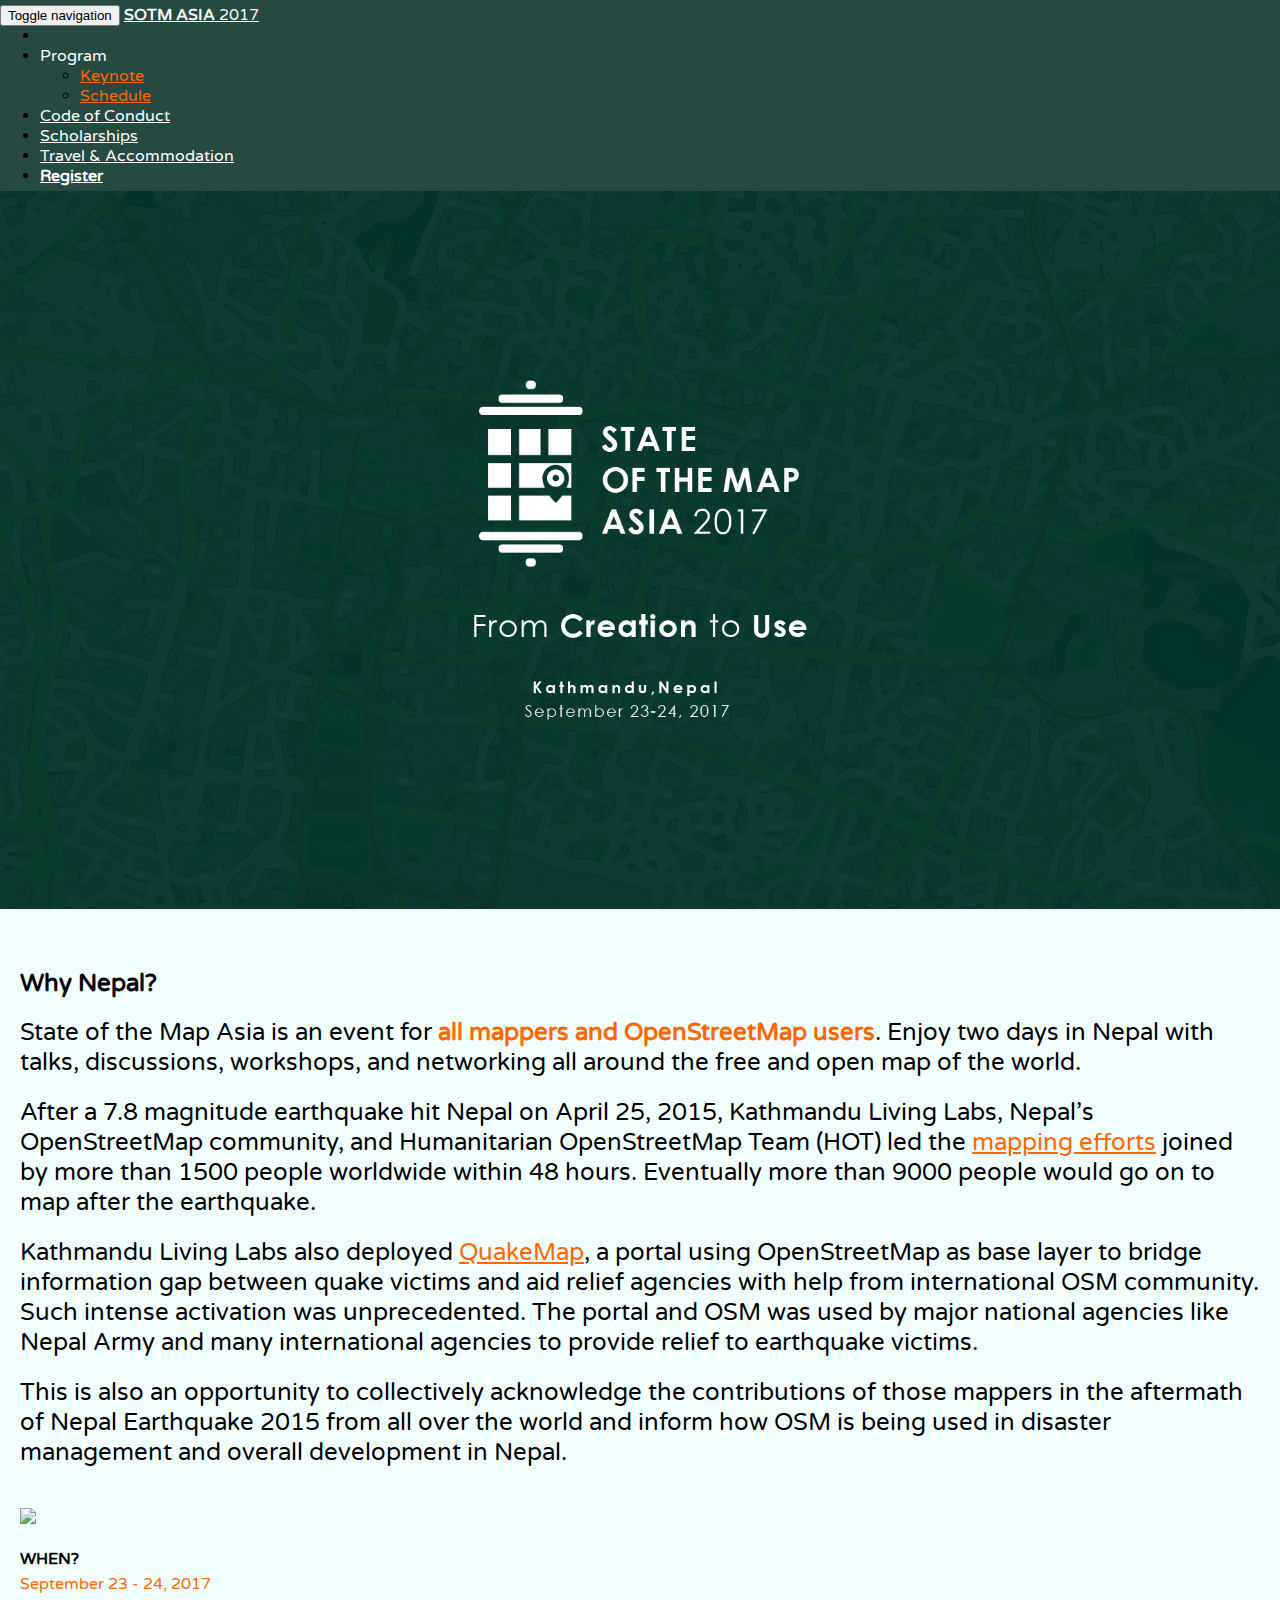
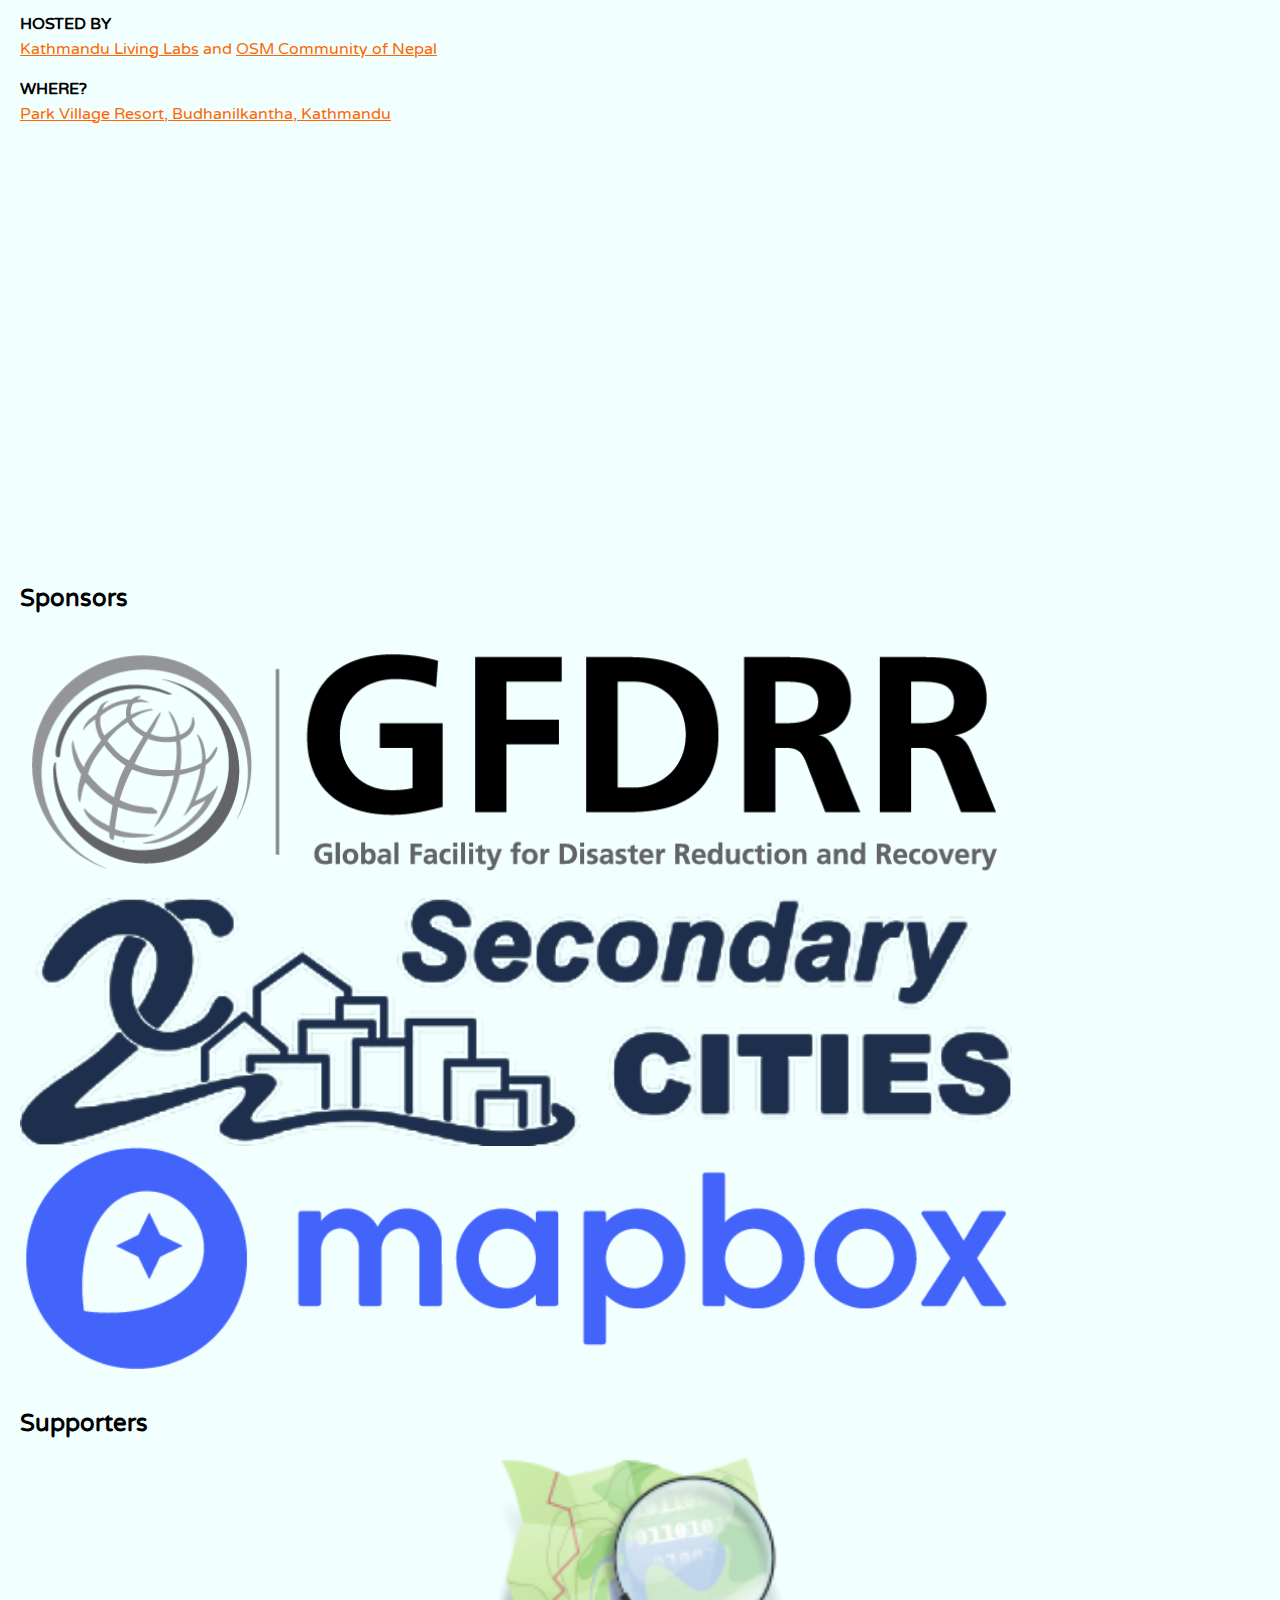
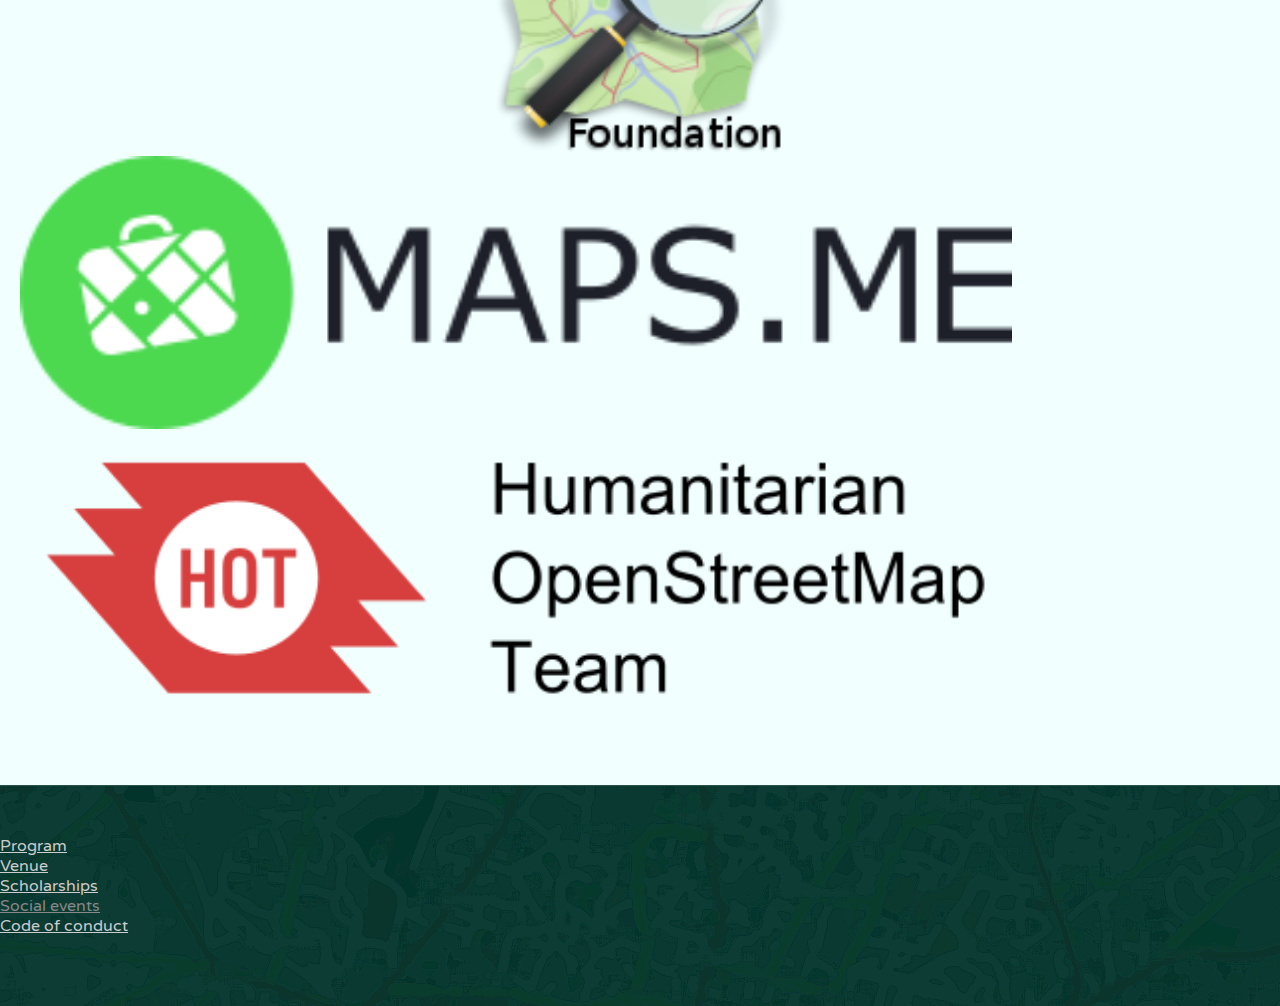
==== index.html @ 3e07cb4b "added logo of supporters" ====
<!DOCTYPE html>
<html lang="en">

<head>

    <meta charset="utf-8">
    <meta http-equiv="X-UA-Compatible" content="IE=edge">
    <meta name="viewport" content="width=device-width, initial-scale=1">
    <meta name="description" content="">
    <meta name="author" content="">

    <title>State of the Map 2017</title>

    <!-- Load google web fons -->
    <link href="https://fonts.googleapis.com/css?family=Roboto|Varela+Round" rel="stylesheet">

    <!-- Bootstrap Core CSS -->
    <link href="css/bootstrap.min.css" rel="stylesheet">
    <!-- Custom CSS -->
    <link href="css/styles.css" rel="stylesheet">
    <link rel="stylesheet" href="https://unpkg.com/leaflet@1.0.3/dist/leaflet.css" >

    <!-- HTML5 Shim and Respond.js IE8 support of HTML5 elements and media queries -->
    <!-- WARNING: Respond.js doesn't work if you view the page via file:// -->
    <!--[if lt IE 9]>
        <script src="https://oss.maxcdn.com/libs/html5shiv/3.7.0/html5shiv.js"></script>
        <script src="https://oss.maxcdn.com/libs/respond.js/1.4.2/respond.min.js"></script>
    <![endif]-->

</head>

<!-- The #page-top ID is part of the scrolling feature - the data-spy and data-target are part of the built-in Bootstrap scrollspy function -->

<body id="page-top" data-spy="scroll" data-target=".navbar-fixed-top">

    <!-- Navigation -->
    <nav class="navbar navbar-default navbar-fixed-top" role="navigation">
        <div class="container ">
            <div class="navbar-header page-scroll">
                <button type="button" class="navbar-toggle" data-toggle="collapse" data-target=".navbar-ex1-collapse">
                    <span class="sr-only">Toggle navigation</span>
                    <span class="icon-bar"></span>
                    <span class="icon-bar"></span>
                    <span class="icon-bar"></span>
                </button>
                <a class="navbar-brand page-scroll" href="#page-top"><b>SOTM ASIA</b> 2017</a>
            </div>

            <!-- Collect the nav links, forms, and other content for toggling -->
            <div class="collapse navbar-collapse navbar-ex1-collapse">
                <ul class="nav navbar-nav pull-right">
                    <!-- Hidden li included to remove active class from about link when scrolled up past about section -->
                    <li class="hidden">
                        <a class="page-scroll" href="index.html"></a>
                    </li>
                    <li>
                        <a class=" dropdown-toggle" data-toggle="dropdown" aria-expanded="true">Program
                            <span class="caret"></span></a>
                                <ul class="dropdown-menu">
                                <!-- Add header here -->
                                    <li><a href="keynote.html">Keynote</a></li>
                                    <li><a href="schedule.html">Schedule</a></li>
                                </ul>         
                    </li>
                    <li>
                        <a class="" href="code-of-conduct.html">Code of Conduct</a>
                    </li>
                    <li>
                        <a class="" href="scholarships.html">Scholarships</a>
                    </li>
					<li>
                        <a class="" href="trav.html">Travel & Accommodation</a>
                    </li>
                    <li>
                        <a class="" target="_blank" href="https://docs.google.com/forms/d/1roJ68lLXe9cMhIWoQ9PxKmyDRiJcTbOT08a8y0q3g6A/edit"><strong>Register</strong></a>
                    </li>
                </ul>
            </div>
            <!-- /.navbar-collapse -->
        </div>
        <!-- /.container -->
    </nav>

    <!-- A wrapper div is added to keep the footer fixed when the content is small, and send it to the bottom when the content > viewport height -->
    <div class="wrapper">
        <!-- Intro Section -->
        <section id="logo" class="logo-section">
            <div class="logo">
                <img class="img-responsive" src ="img/logo_slogan.png" ></img>
                <!-- <h1 class="logo">SOTM <br>ASIA <br>LOGO <br> HERE</h1> -->
            </div>
        </section>

        <!-- Intro Section -->
        <section id="accent-intro" class="accent-intro">
            <div class="container">
                <h2>Why Nepal?</h2>
                <br>
                <p id="accent-intro-blurb">State of the Map Asia is an event for
                    <span class = "accent-highlight">all mappers and OpenStreetMap users</span >. Enjoy two days in Nepal with talks, discussions, workshops, and networking all around the free and open map of the world.</p>
					<br>
				<p id = "accent-intro-blurb">After a 7.8 magnitude earthquake hit Nepal on April 25, 2015, Kathmandu Living Labs, Nepal’s OpenStreetMap community, and Humanitarian OpenStreetMap Team (HOT) led the <a href = "https://www.theguardian.com/global-development-professionals-network/2016/apr/25/could-mapping-tech-revolutionise-disaster-response?CMP=share_btn_tw">mapping efforts</a> joined by more than 1500 people worldwide within 48 hours. Eventually more than 9000 people would go on to map after the earthquake.</p> 
				<br>
				<p id = "accent-intro-blurb">Kathmandu Living Labs also deployed <a href = "http://www.bbc.com/news/world-asia-32603870">QuakeMap</a>, a portal using OpenStreetMap as base layer to bridge information gap between quake victims and aid relief agencies with help from international OSM community. Such intense activation was unprecedented. The portal and OSM was used by major national agencies like Nepal Army and many international agencies to provide relief to earthquake victims.</p> 
				<br>
				<p id = "accent-intro-blurb">This is also an opportunity to collectively acknowledge the contributions of those mappers in the aftermath of Nepal Earthquake 2015 from all over the world and inform how OSM is being used in disaster management and overall development in Nepal.</p>
                <br>
                <br>
                
                <img class = "img-responsive" src = "img/12.jpg" ></img>
                <br>
                <br>
                
                <div class="row">
                    <div class="col-lg-6">
                        <p class="when-where"><strong>When?</strong> September 23 - 24, 2017</p>
                    </div>
                    <div class="col-lg-6">
                        <p class="when-where"><strong>Hosted By</strong><a href="http://www.kathmandulivinglabs.org" target="_blank">Kathmandu Living Labs</a> and <a href = "https://www.facebook.com/groups/mapkathmandu/"> OSM Community of Nepal</a></p>
                    </div>
                    <div class="col-lg-6">
                        <p class="when-where"><strong>Where?</strong><a href="https://ktmgh.com/park-village-resort/" target="_blank">Park Village Resort, Budhanilkantha, Kathmandu</a></p>
                        
                    </div>
                </div>
                <div class="row col-md-12">
                    
                        <div id = "mapid"></div>
                        <br>
                        <br>
                </div>
				<div>
                     <!--This section is for logo of sponsors.-->
                     <p><h2>Sponsors</h2></p>
                     <br />
                     <div class="row">
                        <div class=col-lg-4>
                             <img src="img/GFDRR_logo.png" img-align="center" width="80%" height="auto">
                        </div>
                        <div class=col-lg-4>
                             <img src="img/sec_cit_logo.png" height="auto" width="80%" align="center">
                        </div>   
                        <div class=col-lg-4>
                             <img src="img/mapbox_logo.png" height="auto" width="80%" align="center">
                        </div>   
                    </div>
                </div>                         
            <br />
            <br />
            <div>
                     <!--This section is for logo of supporters.-->
                     <p><h2>Supporters</h2></p>
                     <br />
                     <div class="row">
                        <div class=col-lg-4>
                             <img src="img/osmf_logo.png" class="img-sponsor">
                        </div>
                        <div class=col-lg-4>
                             <img src="img/MAPS.ME.png" height="auto" width="80%" align="center">
                        </div>   
                        <div class=col-lg-4>
                             <img src="img/hot_logo.png" height="auto" width="80%" align="center">
                        </div>   
                    </div>
                </div>
                <br />
                <br />
            </div>
        </section>

		
        <!-- Intro Section -->
<!--         <section id="sponsors" class="sponsors">
            <div class="container">
                <h2>Sponsors</h2>
                <div class="row sponsor-image-row">
                    <br>
                    <div class="col-lg-2  sponsor-image-col">
                        <p><a href="mailto:sotmasia2017@gmail.com">Your logo here</a>
                        </p>
                    </div>
                    <div class="col-lg-2 col-lg-offset-1 sponsor-image-col">
                        <p><a href="mailto:sotmasia2017@gmail.com">Your logo here</a>
                        </p>
                    </div>
                    <div class="col-lg-2 col-lg-offset-1 sponsor-image-col">
                        <p><a href="mailto:sotmasia2017@gmail.com">Your logo here</a>
                        </p>
                    </div>
                    <div class="col-lg-2 col-lg-offset-1 sponsor-image-col">
                        <p><a href="mailto:sotmasia2017@gmail.com">Your logo here</a>
                        </p>
                    </div>
                </div>
            </div>

        </section> -->
        <div class="push"></div>
    </div>

    <footer class="footer navbar-static-bottom">
        <div class="container">
            <div class="row">
                <div class="col-md-3">
                </div>
                <div class="col-md-3">
                    <ul>
                        <li><a href="program.html">Program</a>
                        </li>
                    </ul>
                    <ul>
                        <li><a href="index.html#mapid">Venue</a>
                        </li>
                    </ul>

                </div>
                <div class="col-md-3">
                    <ul>
                        <li><a href="scholarships.html">Scholarships</a>
                        </li>
                    </ul>
                    <ul>
                        <li><a disabled="disabled" href="">Social events</a>
                        </li>
                    </ul>


                </div>
                <div class="col-md-3">
                    <ul>
                        <li><a href="code-of-conduct.html">Code of conduct</a>
                        </li>
                    </ul>

                </div>
            </div>

        </div>
    </footer>

    <!-- jQuery -->
    <script src="js/jquery.js"></script>

    <!-- Bootstrap Core JavaScript -->
    <script src="js/bootstrap.min.js"></script>

    <!-- Scrolling Nav JavaScript -->
    <script src="js/jquery.easing.min.js"></script>
    <script src="js/scrolling-nav.js"></script>
    <script src="https://unpkg.com/leaflet@1.0.3/dist/leaflet.js"></script>
    <script type="text/javascript" src = "js/map.js"></script>
</body>

</html>
---- css/styles.css ----
/*!
 * Start Bootstrap - Scrolling Nav (http://startbootstrap.com/)
 * Copyright 2013-2016 Start Bootstrap
 * Licensed under MIT (https://github.com/BlackrockDigital/startbootstrap/blob/gh-pages/LICENSE)
 */

* {
    margin: 0;
}

body {
    width: 100%;
    height: 100%;
    font-size: 16px;
    font-family: 'Roboto', sans-serif;
    background-color: #f1ffff;
}

html {
    width: 100%;
    height: 100%;
}

/*Wrapper styling*/
.wrapper {
    min-height: 100%;
    height: auto !important;
    height: 100%;
    margin: 0 auto -155px; /* the bottom margin is the negative value of the footer's height */
}


/*Responsiveness handlers*/
@media(min-width:767px) {
    .navbar {
        padding: 5px 0;
        -webkit-transition: background .5s ease-in-out,padding .5s ease-in-out;
        -moz-transition: background .5s ease-in-out,padding .5s ease-in-out;
        transition: background .5s ease-in-out,padding .5s ease-in-out;
    }

    .top-nav-collapse {
        padding: 0;
    }
}

/*Navbar Styling*/
.navbar-default {
    background-color: rgba(15, 53, 44,0.9);
    border-color: rgba(15, 53, 44,0.9);
    font-family: 'Varela Round', sans-serif;

}

.navbar-default .navbar-brand {
    color:#f8f8f8 ;
}
.navbar-default .navbar-brand:hover {
    color:#ff6700 ;
}

.navbar-default .navbar-brand:focus {
    color:#f8f8f8 ;
}

.navbar-default .navbar-brand:active {
    color:#f8f8f8 ;
}


.navbar-default .navbar-nav > li > a {
    color: #fff;
}
.navbar-default .navbar-nav > li > a:hover,
.navbar-default .navbar-nav > li > a:focus {
    cursor: pointer;
    color: #ff6700;
}
.navbar-default .navbar-nav > .active > a,
.navbar-default .navbar-nav > .active > a:hover,
.navbar-default .navbar-nav > .active > a:focus {
    color: #ff6700;
    background-color: #ff6700;
}
.navbar-default .navbar-nav > .open > a,
.navbar-default .navbar-nav > .open > a:hover,
.navbar-default .navbar-nav > .open > a:focus {

    /*color: #ff6700;*/
    /*background-color: #ff6700;*/
}

/*Logo Section*/
.logo-section {
    /*padding-top: 110px;*/
    /*padding-bottom: 60px;*/
    text-align: center;
    background: #0f352c;
}

.logo-section img {
    padding: 5vh 0 5vh;
    max-width:95vw;
    /*max-height:70vh;*/
}

.logo {
    font-size:5em;
    font-family: 'Varela Round', sans-serif;
    vertical-align: middle;
    color:#ccc;
    background-image: url('../img/background_white.png');
}

/*Accent Intro section*/
.accent-intro {
    padding:  60px 20px;
    background: #f1ffff;
    font-family: 'Varela Round', sans-serif;
    border-bottom: 1px solid #a7eadf;
}


#accent-intro .heart {
    color:  #ff6700
}

#accent-intro .accent-highlight {
    color:  #ff6700;
    font-weight: bold;    
}
#accent-intro .when-where {
  font-size: 16px;
  margin-bottom: 20px;
  font-family: 'Varela Round', sans-serif;
  color:#ff6700;

}

#accent-intro .when-where strong {
  display: block;
  padding-bottom: 5px;
  font-size: 16px;
  color: #000;
  text-transform: uppercase;
}

#accent-intro-blurb {
  font-size: 24px;
  line-height: 30px;
  font-family: 'Varela Round', sans-serif;
}

#why-kathmandu {
    font-family: 'Varela Round', sans-serif;
}

/*Sponsors section*/
.sponsors {
    padding:  20px 20px 100px;
    /*background-image: url('../img/background_white.png');*/
    background-color: #0f352c;

}



.sponsors h2 {
    font-family: 'Varela Round', sans-serif;
    color:#fff;
}

.sponsor-image-col {
    padding:15px 0 10px 0 ;
    border: 3px dashed #ccc;
    border-radius: 10px;
    text-align: center;
    margin-top:15px;
}

a {
    color:#ff6700;
}

a:hover {
    color:#ec3808;
    text-decoration:  underline;  
}



.sponsor-image-row {
    padding-left:10px;
}



/*Programs and Code of Conduct Section*/
.single-section-content {
    padding-top: 70px;
    padding-bottom: 100px;
    background: #f1ffff;
}

.single-section-content h3 {
    font-family: 'Varela Round', sans-serif;
}


.description {
    margin-top: 20px;
}

.description h4 {
    font-family: 'Varela Round', sans-serif;
}



/*Footer Section*/
.footer {
    background-image: url('../img/background_white.png');
    background-color: #0f352c;
    border-top: 1px solid #29564c;
    padding-top:50px;
    padding-bottom:50px;
}

.footer ul  {
    list-style: none;
    margin-left: -40px;
}

.footer li {
    font-family: 'Varela Round', sans-serif;
}

.footer a {
    color:#ccc;
    font-weight: 500;
}

.footer a:hover {
    color:#ec3808;
}

.footer, .push {
    min-height: 120px; /* .push must be the same height as .footer */
}


a[disabled=disabled] {
    pointer-events: none;
    color:#888;
}


.test {
     border: 2px solid red;
}

.img-responsive{
    width: 100%;
    height: auto;
}

#mapid { height: 400px; }


.bio-image{
	width: 150px;
	height: 200px;
}

.img-sponsor{
	display: block;
	margin: auto;
    	width: 24%;
	height: auto;
}
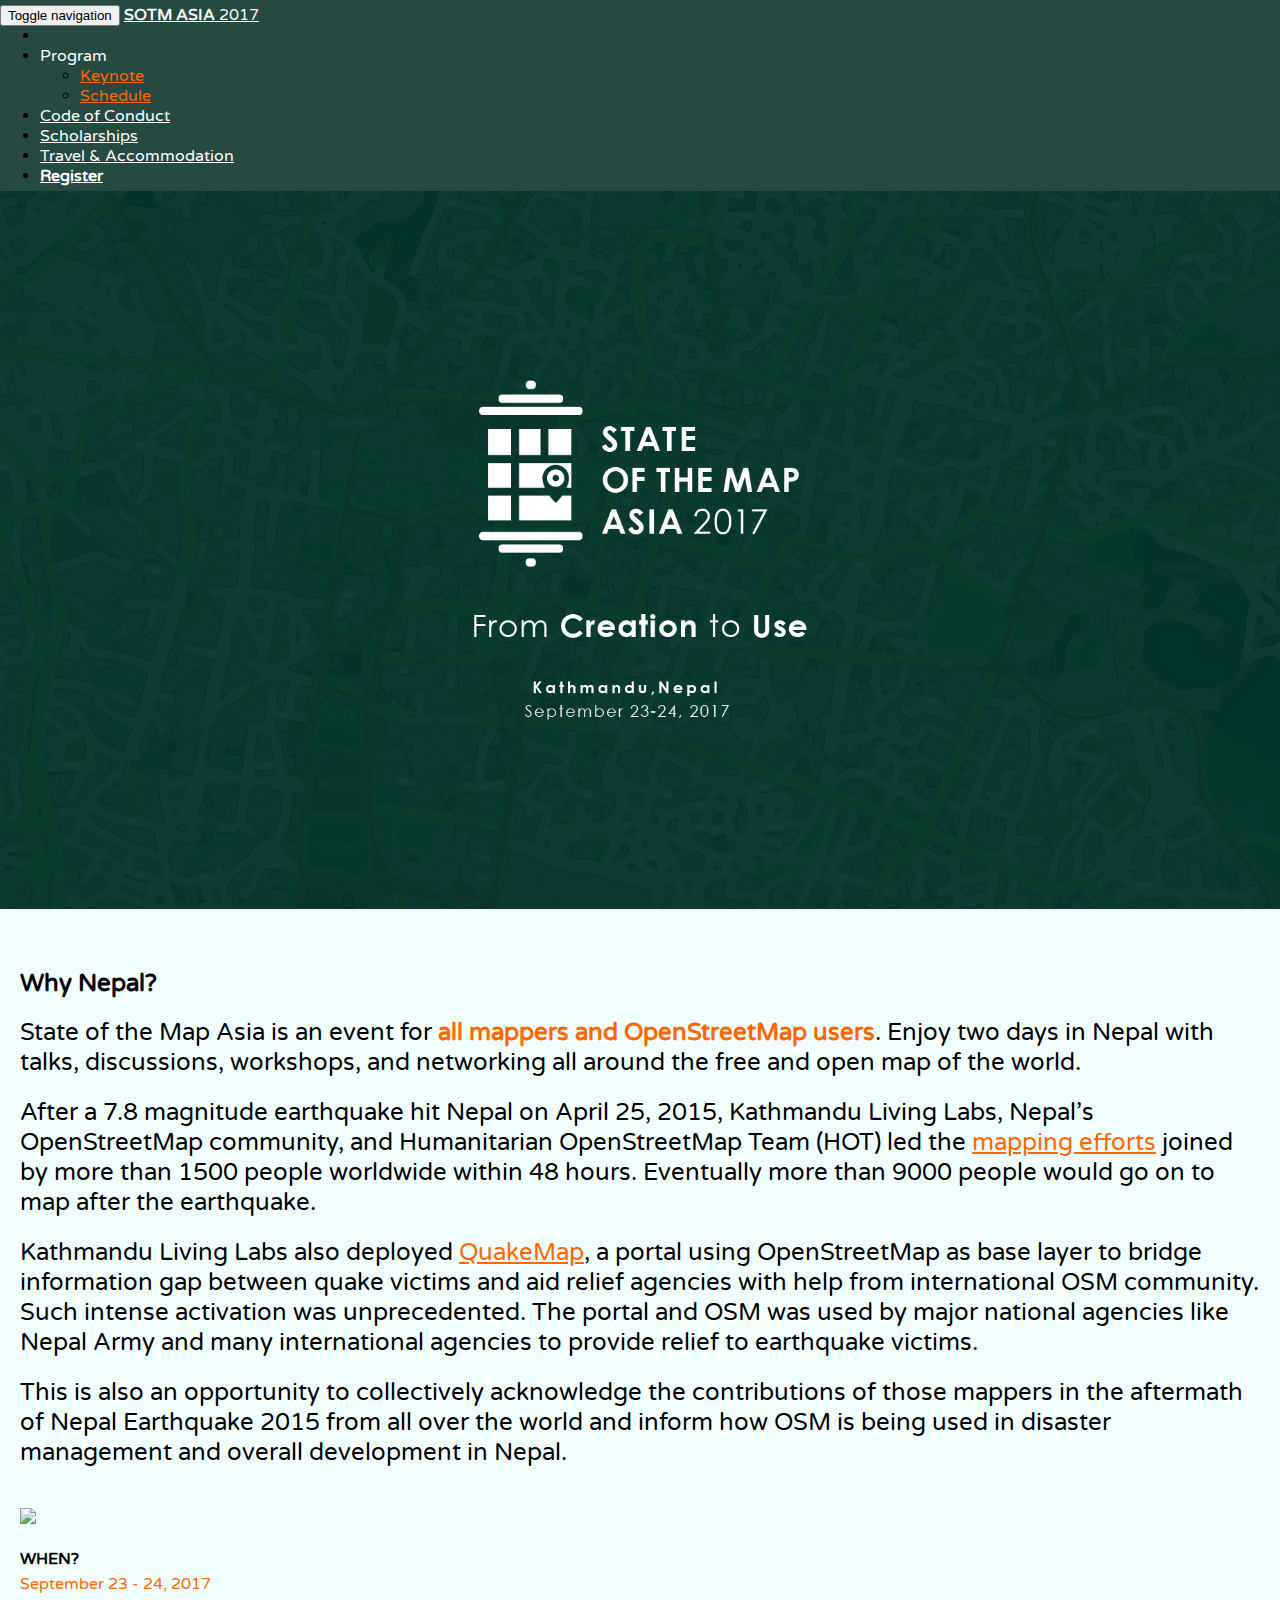
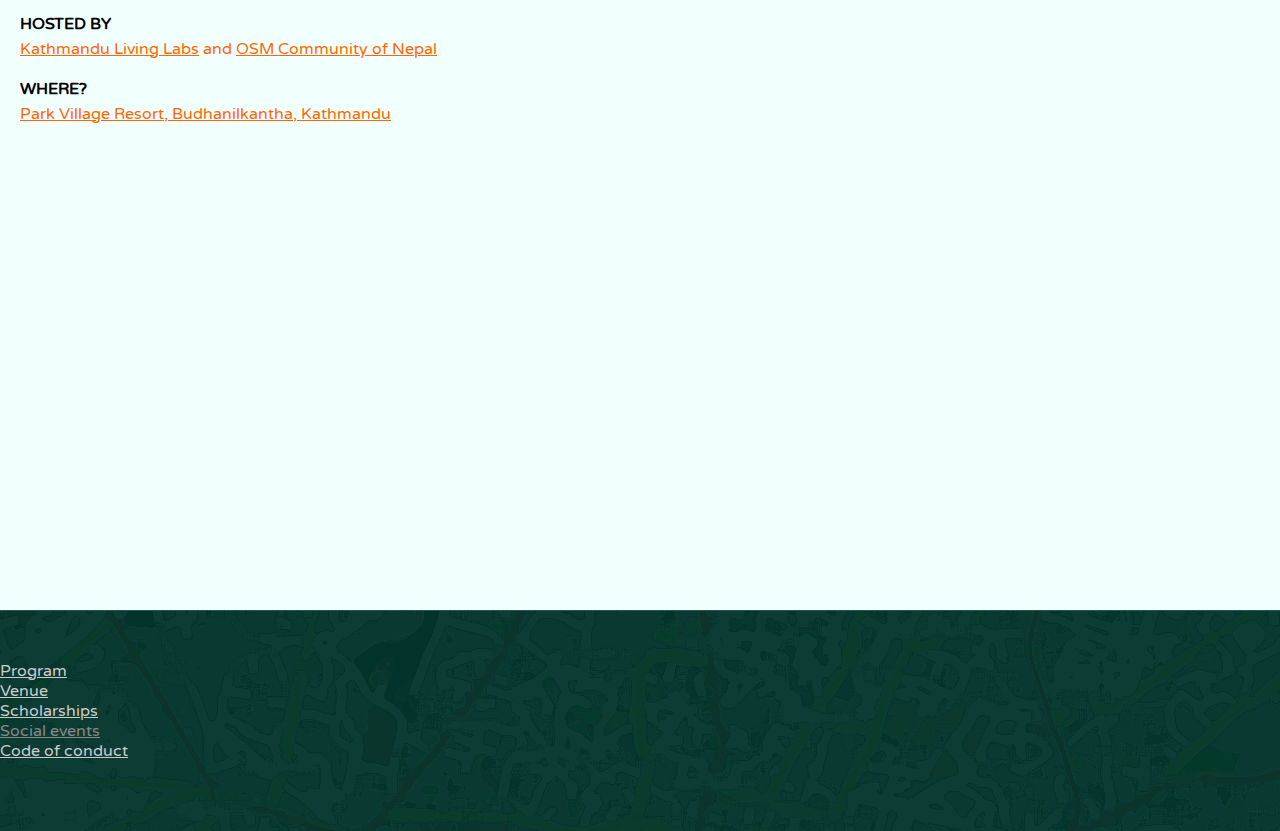
==== commit e3e0ca56: "Revert "logos of sponsors"" ====
--- a/index.html
+++ b/index.html
@@ -2,37 +2,29 @@
 <html lang="en">
 
 <head>
-
     <meta charset="utf-8">
     <meta http-equiv="X-UA-Compatible" content="IE=edge">
     <meta name="viewport" content="width=device-width, initial-scale=1">
     <meta name="description" content="">
     <meta name="author" content="">
-
     <title>State of the Map 2017</title>
-
     <!-- Load google web fons -->
     <link href="https://fonts.googleapis.com/css?family=Roboto|Varela+Round" rel="stylesheet">
-
     <!-- Bootstrap Core CSS -->
     <link href="css/bootstrap.min.css" rel="stylesheet">
     <!-- Custom CSS -->
     <link href="css/styles.css" rel="stylesheet">
-    <link rel="stylesheet" href="https://unpkg.com/leaflet@1.0.3/dist/leaflet.css" >
-
+    <link rel="stylesheet" href="https://unpkg.com/leaflet@1.0.3/dist/leaflet.css">
     <!-- HTML5 Shim and Respond.js IE8 support of HTML5 elements and media queries -->
     <!-- WARNING: Respond.js doesn't work if you view the page via file:// -->
     <!--[if lt IE 9]>
         <script src="https://oss.maxcdn.com/libs/html5shiv/3.7.0/html5shiv.js"></script>
         <script src="https://oss.maxcdn.com/libs/respond.js/1.4.2/respond.min.js"></script>
     <![endif]-->
-
 </head>
-
 <!-- The #page-top ID is part of the scrolling feature - the data-spy and data-target are part of the built-in Bootstrap scrollspy function -->
 
 <body id="page-top" data-spy="scroll" data-target=".navbar-fixed-top">
-
     <!-- Navigation -->
     <nav class="navbar navbar-default navbar-fixed-top" role="navigation">
         <div class="container ">
@@ -45,7 +37,6 @@
                 </button>
                 <a class="navbar-brand page-scroll" href="#page-top"><b>SOTM ASIA</b> 2017</a>
             </div>
-
             <!-- Collect the nav links, forms, and other content for toggling -->
             <div class="collapse navbar-collapse navbar-ex1-collapse">
                 <ul class="nav navbar-nav pull-right">
@@ -56,11 +47,11 @@
                     <li>
                         <a class=" dropdown-toggle" data-toggle="dropdown" aria-expanded="true">Program
                             <span class="caret"></span></a>
-                                <ul class="dropdown-menu">
-                                <!-- Add header here -->
-                                    <li><a href="keynote.html">Keynote</a></li>
-                                    <li><a href="schedule.html">Schedule</a></li>
-                                </ul>         
+                        <ul class="dropdown-menu">
+                            <!-- Add header here -->
+                            <li><a href="keynote.html">Keynote</a></li>
+                            <li><a href="schedule.html">Schedule</a></li>
+                        </ul>
                     </li>
                     <li>
                         <a class="" href="code-of-conduct.html">Code of Conduct</a>
@@ -68,7 +59,7 @@
                     <li>
                         <a class="" href="scholarships.html">Scholarships</a>
                     </li>
-					<li>
+                    <li>
                         <a class="" href="trav.html">Travel & Accommodation</a>
                     </li>
                     <li>
@@ -80,30 +71,28 @@
         </div>
         <!-- /.container -->
     </nav>
-
     <!-- A wrapper div is added to keep the footer fixed when the content is small, and send it to the bottom when the content > viewport height -->
     <div class="wrapper">
         <!-- Intro Section -->
         <section id="logo" class="logo-section">
             <div class="logo">
-                <img class="img-responsive" src ="img/logo_slogan.png" ></img>
+                <img class="img-responsive" src="img/logo_slogan.png"></img>
                 <!-- <h1 class="logo">SOTM <br>ASIA <br>LOGO <br> HERE</h1> -->
             </div>
         </section>
-
         <!-- Intro Section -->
         <section id="accent-intro" class="accent-intro">
             <div class="container">
                 <h2>Why Nepal?</h2>
                 <br>
                 <p id="accent-intro-blurb">State of the Map Asia is an event for
-                    <span class = "accent-highlight">all mappers and OpenStreetMap users</span >. Enjoy two days in Nepal with talks, discussions, workshops, and networking all around the free and open map of the world.</p>
-					<br>
-				<p id = "accent-intro-blurb">After a 7.8 magnitude earthquake hit Nepal on April 25, 2015, Kathmandu Living Labs, Nepal’s OpenStreetMap community, and Humanitarian OpenStreetMap Team (HOT) led the <a href = "https://www.theguardian.com/global-development-professionals-network/2016/apr/25/could-mapping-tech-revolutionise-disaster-response?CMP=share_btn_tw">mapping efforts</a> joined by more than 1500 people worldwide within 48 hours. Eventually more than 9000 people would go on to map after the earthquake.</p> 
-				<br>
-				<p id = "accent-intro-blurb">Kathmandu Living Labs also deployed <a href = "http://www.bbc.com/news/world-asia-32603870">QuakeMap</a>, a portal using OpenStreetMap as base layer to bridge information gap between quake victims and aid relief agencies with help from international OSM community. Such intense activation was unprecedented. The portal and OSM was used by major national agencies like Nepal Army and many international agencies to provide relief to earthquake victims.</p> 
-				<br>
-				<p id = "accent-intro-blurb">This is also an opportunity to collectively acknowledge the contributions of those mappers in the aftermath of Nepal Earthquake 2015 from all over the world and inform how OSM is being used in disaster management and overall development in Nepal.</p>
+                    <span class="accent-highlight">all mappers and OpenStreetMap users</span >. Enjoy two days in Nepal with talks, discussions, workshops, and networking all around the free and open map of the world.</p>
+                    <br>
+                <p id = "accent-intro-blurb">After a 7.8 magnitude earthquake hit Nepal on April 25, 2015, Kathmandu Living Labs, Nepal’s OpenStreetMap community, and Humanitarian OpenStreetMap Team (HOT) led the <a href = "https://www.theguardian.com/global-development-professionals-network/2016/apr/25/could-mapping-tech-revolutionise-disaster-response?CMP=share_btn_tw">mapping efforts</a> joined by more than 1500 people worldwide within 48 hours. Eventually more than 9000 people would go on to map after the earthquake.</p> 
+                <br>
+                <p id = "accent-intro-blurb">Kathmandu Living Labs also deployed <a href = "http://www.bbc.com/news/world-asia-32603870">QuakeMap</a>, a portal using OpenStreetMap as base layer to bridge information gap between quake victims and aid relief agencies with help from international OSM community. Such intense activation was unprecedented. The portal and OSM was used by major national agencies like Nepal Army and many international agencies to provide relief to earthquake victims.</p> 
+                <br>
+                <p id = "accent-intro-blurb">This is also an opportunity to collectively acknowledge the contributions of those mappers in the aftermath of Nepal Earthquake 2015 from all over the world and inform how OSM is being used in disaster management and overall development in Nepal.</p>
                 <br>
                 <br>
                 
@@ -129,46 +118,13 @@
                         <br>
                         <br>
                 </div>
-				<div>
-                     <!--This section is for logo of sponsors.-->
-                     <p><h2>Sponsors</h2></p>
-                     <br />
-                     <div class="row">
-                        <div class=col-lg-4>
-                             <img src="img/GFDRR_logo.png" img-align="center" width="80%" height="auto">
-                        </div>
-                        <div class=col-lg-4>
-                             <img src="img/sec_cit_logo.png" height="auto" width="80%" align="center">
-                        </div>   
-                        <div class=col-lg-4>
-                             <img src="img/mapbox_logo.png" height="auto" width="80%" align="center">
-                        </div>   
-                    </div>
-                </div>                         
-            <br />
-            <br />
-            <div>
-                     <!--This section is for logo of supporters.-->
-                     <p><h2>Supporters</h2></p>
-                     <br />
-                     <div class="row">
-                        <div class=col-lg-4>
-                             <img src="img/osmf_logo.png" class="img-sponsor">
-                        </div>
-                        <div class=col-lg-4>
-                             <img src="img/MAPS.ME.png" height="auto" width="80%" align="center">
-                        </div>   
-                        <div class=col-lg-4>
-                             <img src="img/hot_logo.png" height="auto" width="80%" align="center">
-                        </div>   
-                    </div>
-                </div>
-                <br />
-                <br />
+                
+                
+                            
             </div>
         </section>
 
-		
+        
         <!-- Intro Section -->
 <!--         <section id="sponsors" class="sponsors">
             <div class="container">
--- a/css/styles.css
+++ b/css/styles.css
@@ -6,6 +6,18 @@
 
 * {
     margin: 0;
+}
+
+.less-margin-top {
+    margin-top: -20px;
+}
+
+.less-margin-left{
+    margin-left: -15px;
+}
+
+.margin-left{
+    margin-left: 15px;
 }
 
 body {
@@ -268,13 +280,7 @@
 
 
 .bio-image{
+    margin-left:-15px;
 	width: 150px;
 	height: 200px;
-}
-
-.img-sponsor{
-	display: block;
-	margin: auto;
-    	width: 24%;
-	height: auto;
 }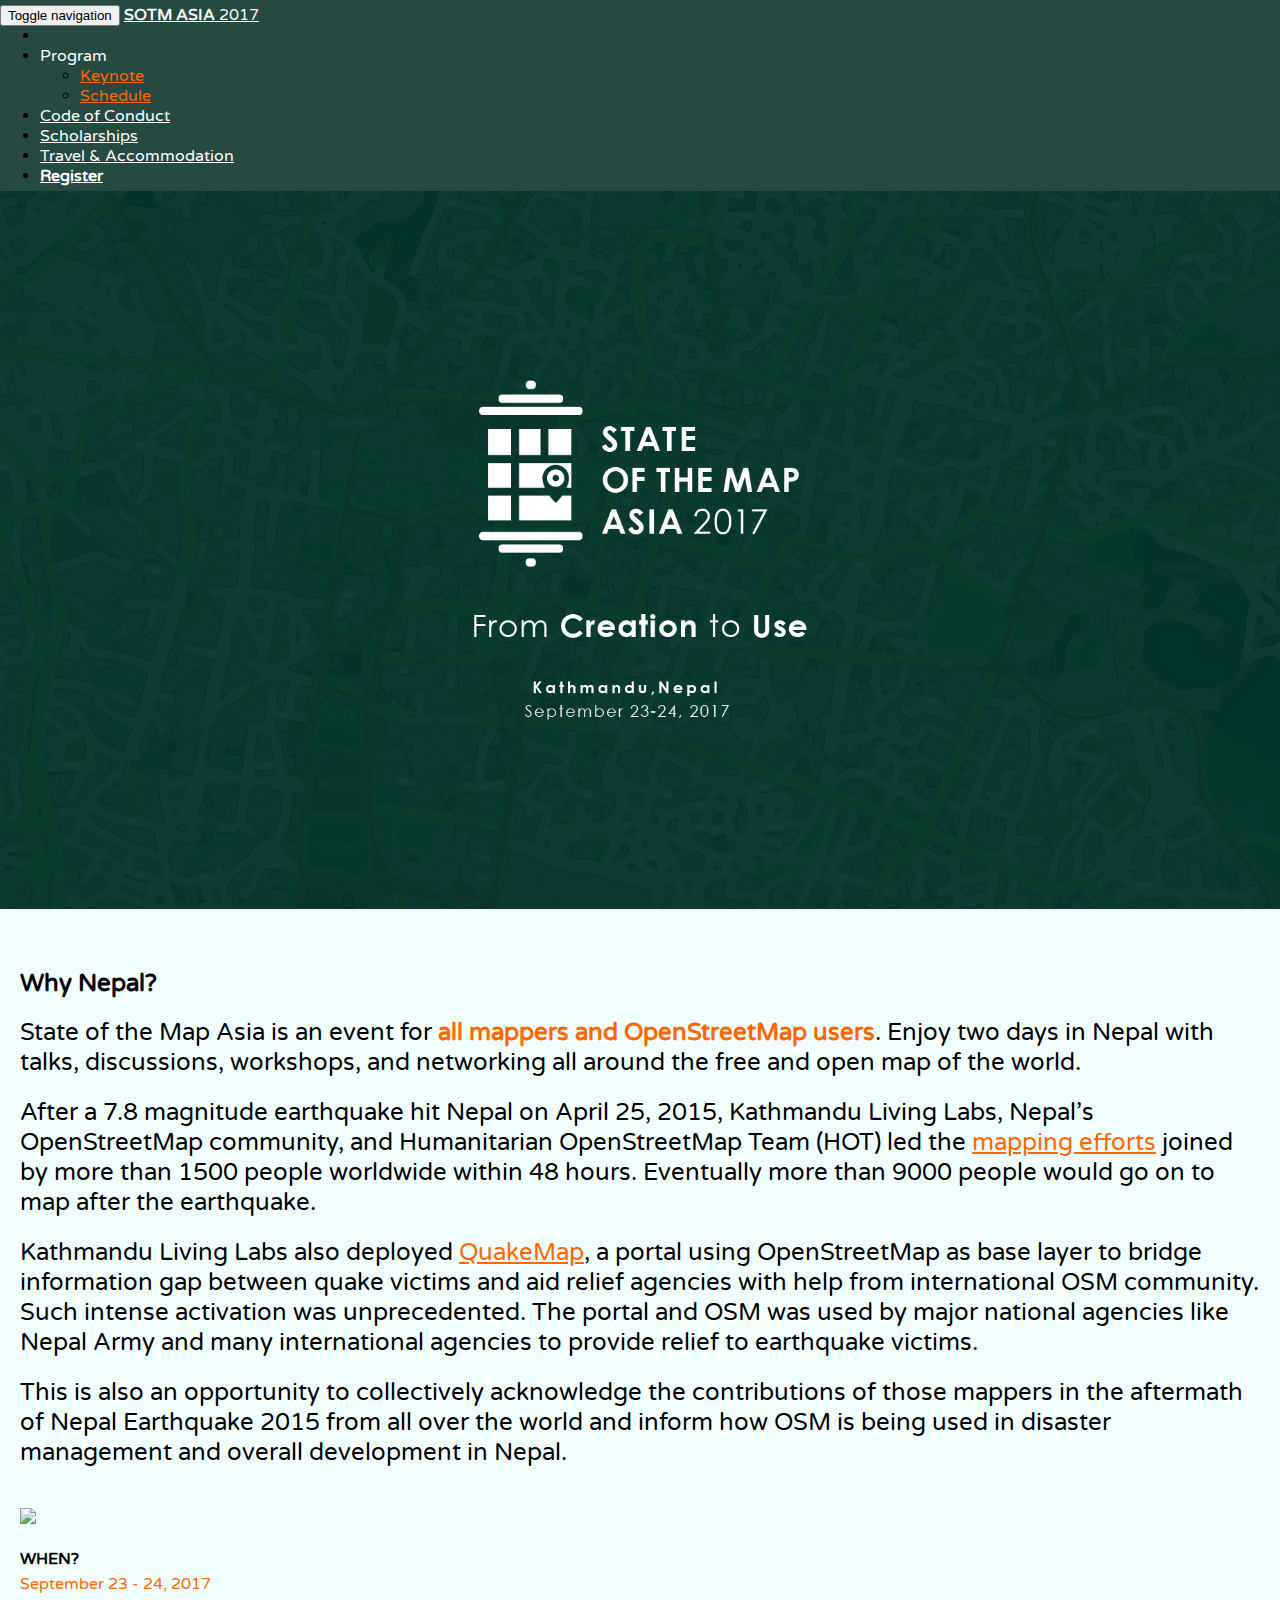
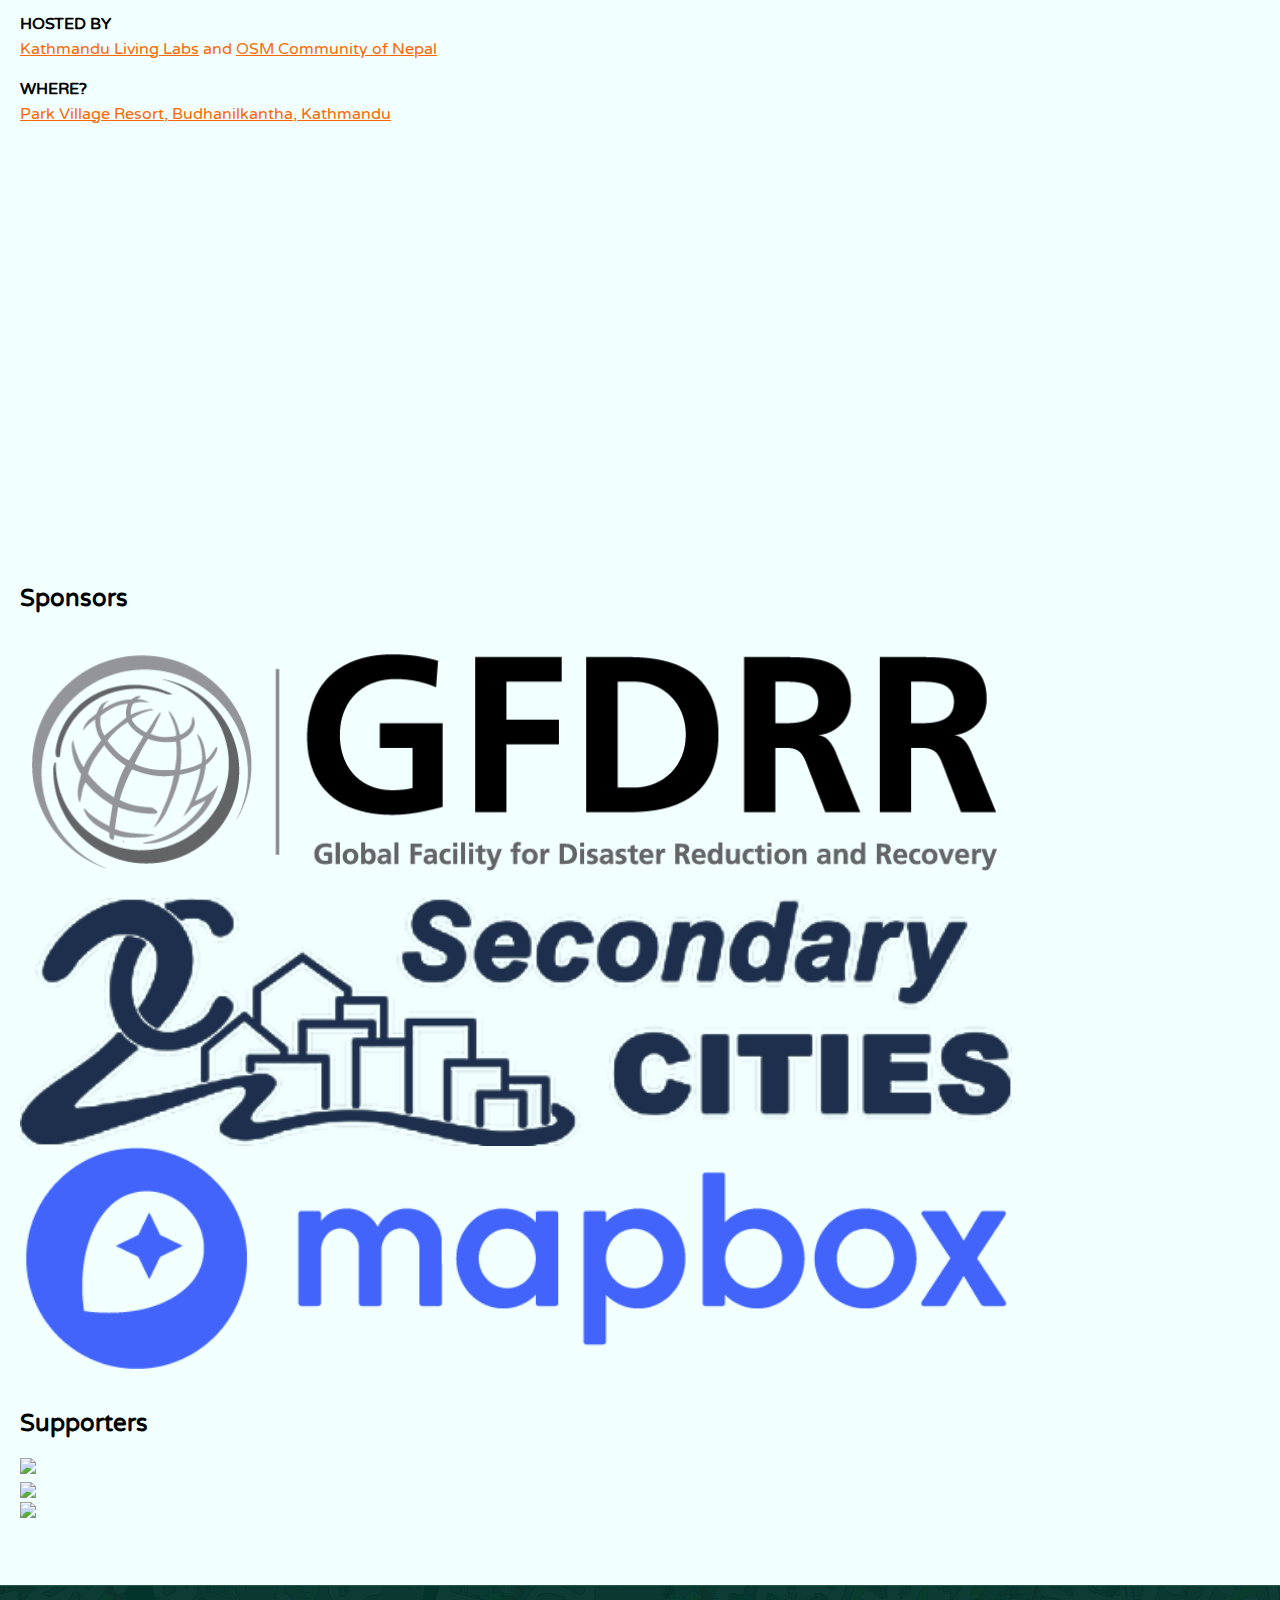
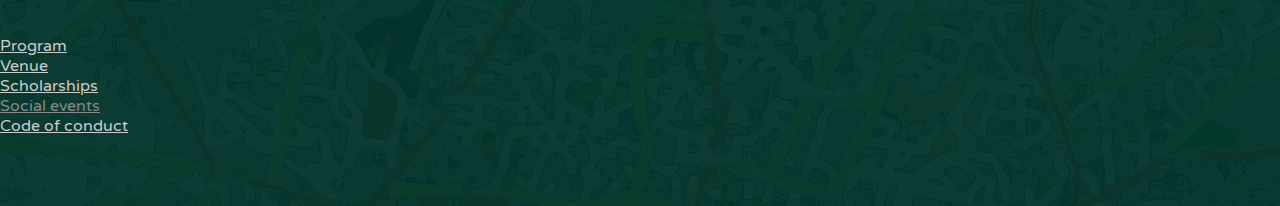
==== commit e959462d: "fixed merge issue" ====
--- a/index.html
+++ b/index.html
@@ -88,18 +88,18 @@
                 <p id="accent-intro-blurb">State of the Map Asia is an event for
                     <span class="accent-highlight">all mappers and OpenStreetMap users</span >. Enjoy two days in Nepal with talks, discussions, workshops, and networking all around the free and open map of the world.</p>
                     <br>
-                <p id = "accent-intro-blurb">After a 7.8 magnitude earthquake hit Nepal on April 25, 2015, Kathmandu Living Labs, Nepal’s OpenStreetMap community, and Humanitarian OpenStreetMap Team (HOT) led the <a href = "https://www.theguardian.com/global-development-professionals-network/2016/apr/25/could-mapping-tech-revolutionise-disaster-response?CMP=share_btn_tw">mapping efforts</a> joined by more than 1500 people worldwide within 48 hours. Eventually more than 9000 people would go on to map after the earthquake.</p> 
-                <br>
-                <p id = "accent-intro-blurb">Kathmandu Living Labs also deployed <a href = "http://www.bbc.com/news/world-asia-32603870">QuakeMap</a>, a portal using OpenStreetMap as base layer to bridge information gap between quake victims and aid relief agencies with help from international OSM community. Such intense activation was unprecedented. The portal and OSM was used by major national agencies like Nepal Army and many international agencies to provide relief to earthquake victims.</p> 
+                <p id = "accent-intro-blurb">After a 7.8 magnitude earthquake hit Nepal on April 25, 2015, Kathmandu Living Labs, Nepal’s OpenStreetMap community, and Humanitarian OpenStreetMap Team (HOT) led the <a href = "https://www.theguardian.com/global-development-professionals-network/2016/apr/25/could-mapping-tech-revolutionise-disaster-response?CMP=share_btn_tw">mapping efforts</a> joined by more than 1500 people worldwide within 48 hours. Eventually more than 9000 people would go on to map after the earthquake.</p>
+                <br>
+                <p id = "accent-intro-blurb">Kathmandu Living Labs also deployed <a href = "http://www.bbc.com/news/world-asia-32603870">QuakeMap</a>, a portal using OpenStreetMap as base layer to bridge information gap between quake victims and aid relief agencies with help from international OSM community. Such intense activation was unprecedented. The portal and OSM was used by major national agencies like Nepal Army and many international agencies to provide relief to earthquake victims.</p>
                 <br>
                 <p id = "accent-intro-blurb">This is also an opportunity to collectively acknowledge the contributions of those mappers in the aftermath of Nepal Earthquake 2015 from all over the world and inform how OSM is being used in disaster management and overall development in Nepal.</p>
                 <br>
                 <br>
-                
+
                 <img class = "img-responsive" src = "img/12.jpg" ></img>
                 <br>
                 <br>
-                
+
                 <div class="row">
                     <div class="col-lg-6">
                         <p class="when-where"><strong>When?</strong> September 23 - 24, 2017</p>
@@ -109,22 +109,55 @@
                     </div>
                     <div class="col-lg-6">
                         <p class="when-where"><strong>Where?</strong><a href="https://ktmgh.com/park-village-resort/" target="_blank">Park Village Resort, Budhanilkantha, Kathmandu</a></p>
-                        
+
                     </div>
                 </div>
                 <div class="row col-md-12">
-                    
+
                         <div id = "mapid"></div>
                         <br>
                         <br>
                 </div>
-                
-                
-                            
+				<div>
+                     <!--This section is for logo of sponsors.-->
+                     <p><h2>Sponsors</h2></p>
+                     <br />
+                     <div class="row">
+                        <div class=col-lg-4>
+                             <img src="img/GFDRR_logo.png" img-align="center" width="80%" height="auto">
+                        </div>
+                        <div class=col-lg-4>
+                             <img src="img/sec_cit_logo.png" height="auto" width="80%" align="center">
+                        </div>
+                        <div class=col-lg-4>
+                             <img src="img/mapbox_logo.png" height="auto" width="80%" align="center">
+                        </div>
+                    </div>
+                </div>
+            <br />
+            <br />
+            <div>
+                     <!--This section is for logo of supporters.-->
+                     <p><h2>Supporters</h2></p>
+                     <br />
+                     <div class="row">
+                        <div class=col-lg-4>
+                             <img src="img/osmf_logo.png" class="img-sponsor">
+                        </div>
+                        <div class=col-lg-4>
+                             <img src="img/MAPS.ME.png" height="auto" width="80%" align="center">
+                        </div>
+                        <div class=col-lg-4>
+                             <img src="img/hot_logo.png" height="auto" width="80%" align="center">
+                        </div>
+                    </div>
+                </div>
+                <br />
+                <br />
             </div>
         </section>
 
-        
+
         <!-- Intro Section -->
 <!--         <section id="sponsors" class="sponsors">
             <div class="container">
@@ -207,4 +240,4 @@
     <script type="text/javascript" src = "js/map.js"></script>
 </body>
 
-</html>+</html>
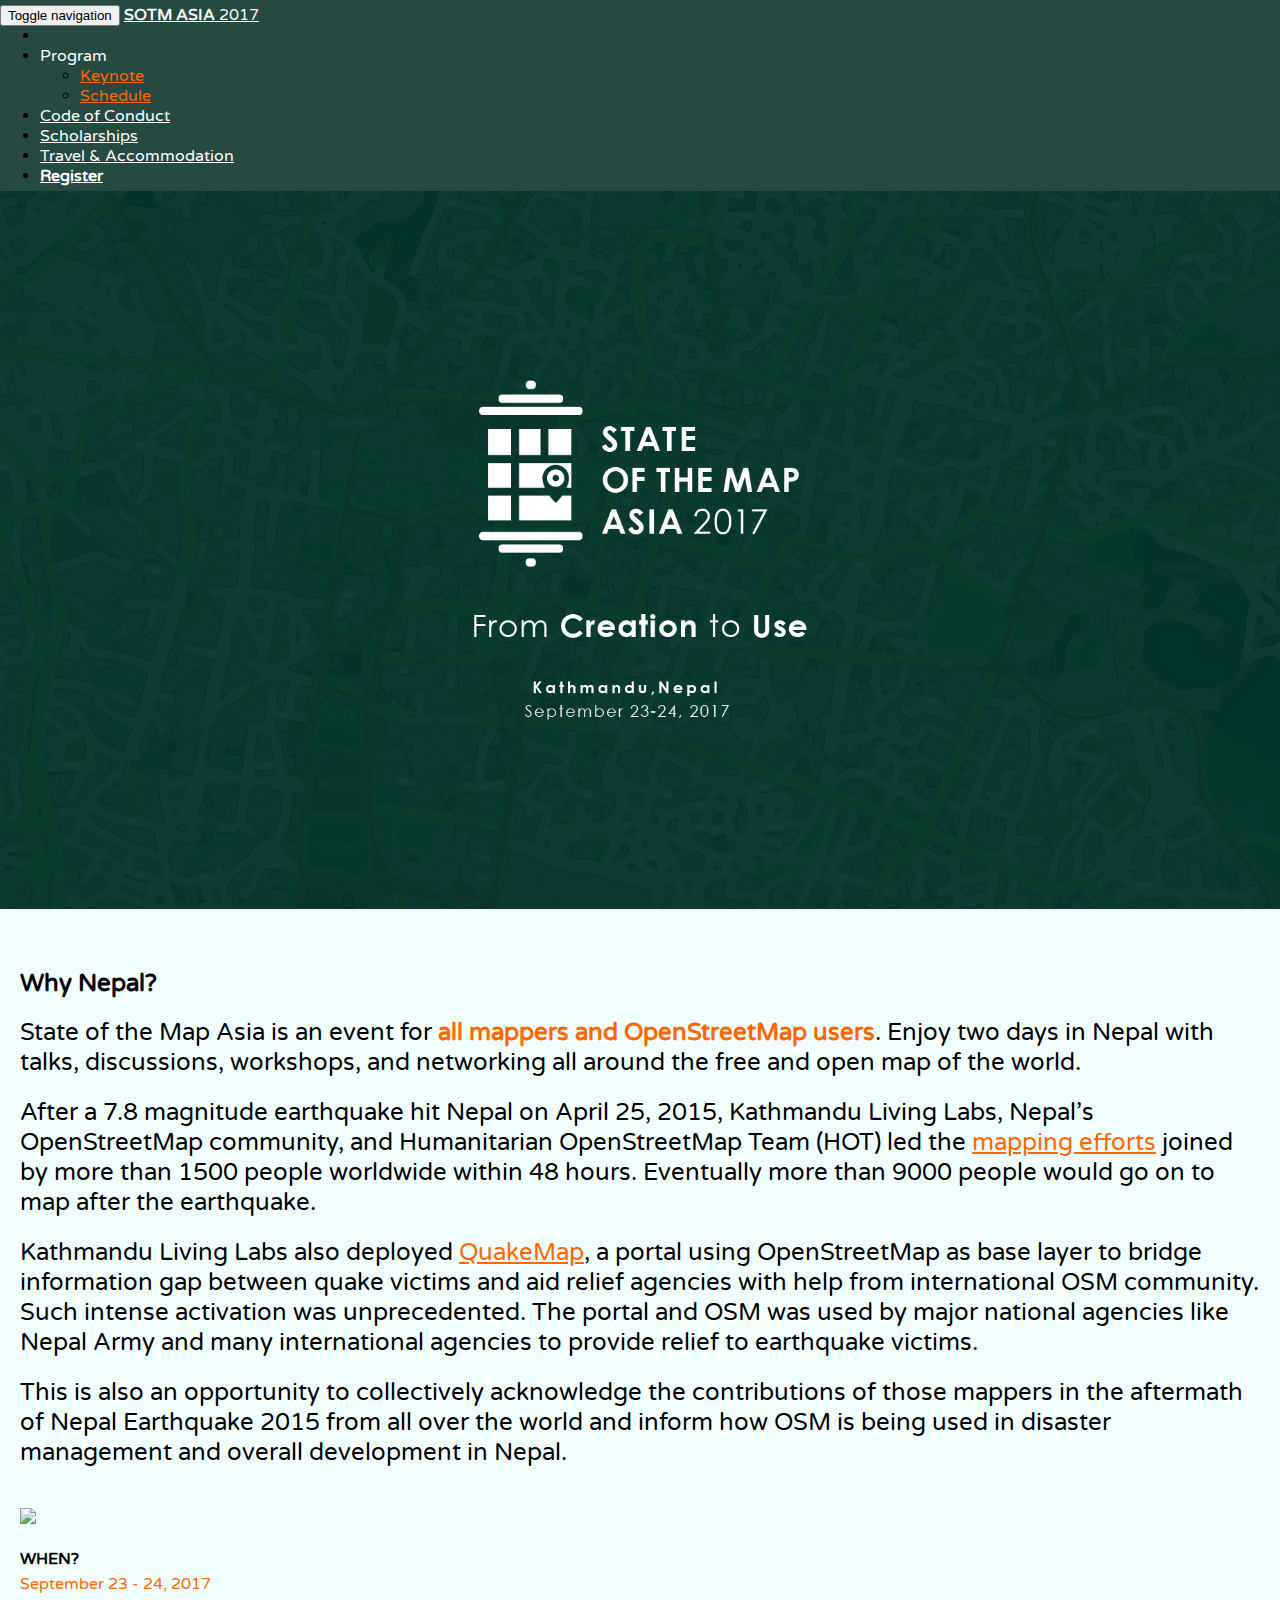
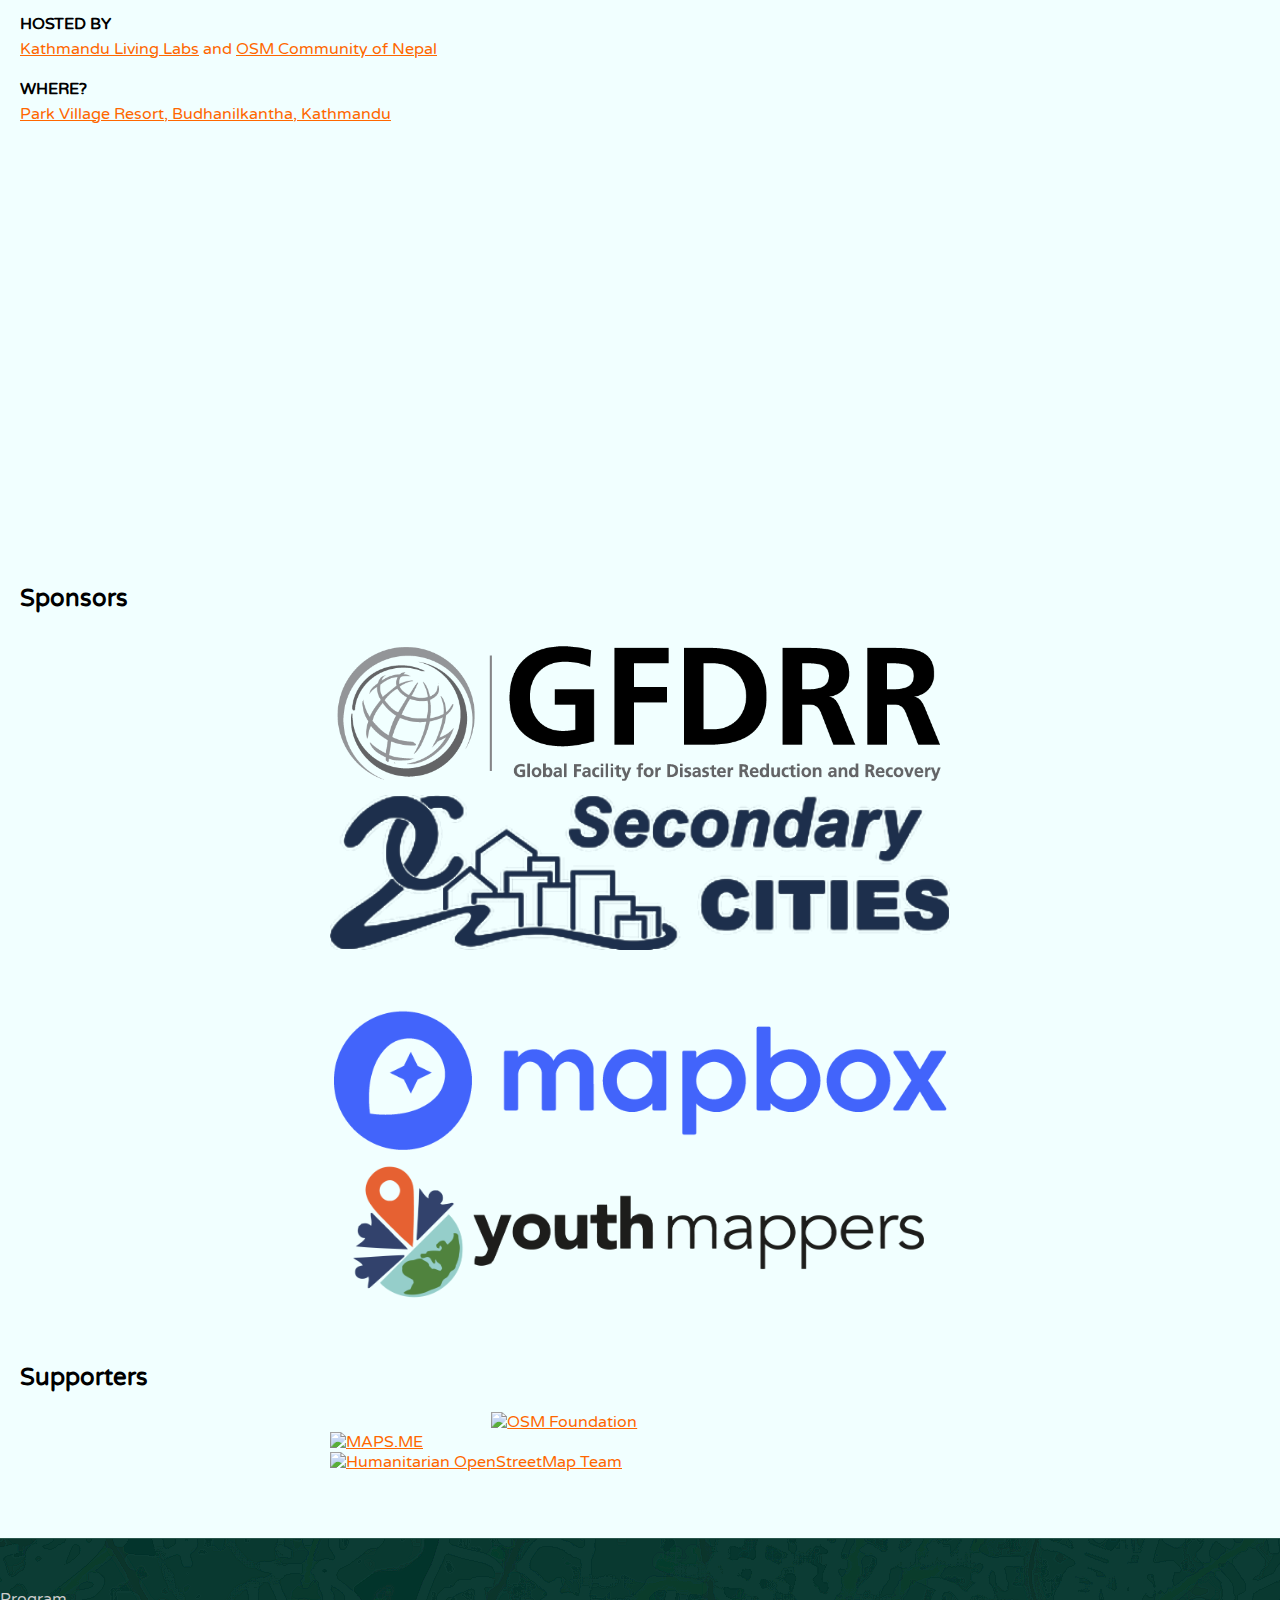
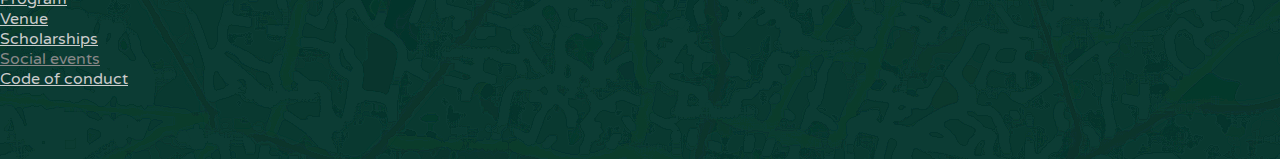
==== commit 9eae60a1: "add youthmappers logo changed sponsor image class. new class needed for OSM foundation because of we" ====
--- a/index.html
+++ b/index.html
@@ -2,29 +2,37 @@
 <html lang="en">
 
 <head>
+
     <meta charset="utf-8">
     <meta http-equiv="X-UA-Compatible" content="IE=edge">
     <meta name="viewport" content="width=device-width, initial-scale=1">
     <meta name="description" content="">
     <meta name="author" content="">
+
     <title>State of the Map 2017</title>
+
     <!-- Load google web fons -->
     <link href="https://fonts.googleapis.com/css?family=Roboto|Varela+Round" rel="stylesheet">
+
     <!-- Bootstrap Core CSS -->
     <link href="css/bootstrap.min.css" rel="stylesheet">
     <!-- Custom CSS -->
     <link href="css/styles.css" rel="stylesheet">
-    <link rel="stylesheet" href="https://unpkg.com/leaflet@1.0.3/dist/leaflet.css">
+    <link rel="stylesheet" href="https://unpkg.com/leaflet@1.0.3/dist/leaflet.css" >
+
     <!-- HTML5 Shim and Respond.js IE8 support of HTML5 elements and media queries -->
     <!-- WARNING: Respond.js doesn't work if you view the page via file:// -->
     <!--[if lt IE 9]>
         <script src="https://oss.maxcdn.com/libs/html5shiv/3.7.0/html5shiv.js"></script>
         <script src="https://oss.maxcdn.com/libs/respond.js/1.4.2/respond.min.js"></script>
     <![endif]-->
+
 </head>
+
 <!-- The #page-top ID is part of the scrolling feature - the data-spy and data-target are part of the built-in Bootstrap scrollspy function -->
 
 <body id="page-top" data-spy="scroll" data-target=".navbar-fixed-top">
+
     <!-- Navigation -->
     <nav class="navbar navbar-default navbar-fixed-top" role="navigation">
         <div class="container ">
@@ -37,6 +45,7 @@
                 </button>
                 <a class="navbar-brand page-scroll" href="#page-top"><b>SOTM ASIA</b> 2017</a>
             </div>
+
             <!-- Collect the nav links, forms, and other content for toggling -->
             <div class="collapse navbar-collapse navbar-ex1-collapse">
                 <ul class="nav navbar-nav pull-right">
@@ -47,11 +56,11 @@
                     <li>
                         <a class=" dropdown-toggle" data-toggle="dropdown" aria-expanded="true">Program
                             <span class="caret"></span></a>
-                        <ul class="dropdown-menu">
-                            <!-- Add header here -->
-                            <li><a href="keynote.html">Keynote</a></li>
-                            <li><a href="schedule.html">Schedule</a></li>
-                        </ul>
+                                <ul class="dropdown-menu">
+                                <!-- Add header here -->
+                                    <li><a href="keynote.html">Keynote</a></li>
+                                    <li><a href="schedule.html">Schedule</a></li>
+                                </ul>         
                     </li>
                     <li>
                         <a class="" href="code-of-conduct.html">Code of Conduct</a>
@@ -59,7 +68,7 @@
                     <li>
                         <a class="" href="scholarships.html">Scholarships</a>
                     </li>
-                    <li>
+					<li>
                         <a class="" href="trav.html">Travel & Accommodation</a>
                     </li>
                     <li>
@@ -71,35 +80,37 @@
         </div>
         <!-- /.container -->
     </nav>
+
     <!-- A wrapper div is added to keep the footer fixed when the content is small, and send it to the bottom when the content > viewport height -->
     <div class="wrapper">
         <!-- Intro Section -->
         <section id="logo" class="logo-section">
             <div class="logo">
-                <img class="img-responsive" src="img/logo_slogan.png"></img>
+                <img class="img-responsive" src ="img/logo_slogan.png" ></img>
                 <!-- <h1 class="logo">SOTM <br>ASIA <br>LOGO <br> HERE</h1> -->
             </div>
         </section>
+
         <!-- Intro Section -->
         <section id="accent-intro" class="accent-intro">
             <div class="container">
                 <h2>Why Nepal?</h2>
                 <br>
                 <p id="accent-intro-blurb">State of the Map Asia is an event for
-                    <span class="accent-highlight">all mappers and OpenStreetMap users</span >. Enjoy two days in Nepal with talks, discussions, workshops, and networking all around the free and open map of the world.</p>
-                    <br>
-                <p id = "accent-intro-blurb">After a 7.8 magnitude earthquake hit Nepal on April 25, 2015, Kathmandu Living Labs, Nepal’s OpenStreetMap community, and Humanitarian OpenStreetMap Team (HOT) led the <a href = "https://www.theguardian.com/global-development-professionals-network/2016/apr/25/could-mapping-tech-revolutionise-disaster-response?CMP=share_btn_tw">mapping efforts</a> joined by more than 1500 people worldwide within 48 hours. Eventually more than 9000 people would go on to map after the earthquake.</p>
-                <br>
-                <p id = "accent-intro-blurb">Kathmandu Living Labs also deployed <a href = "http://www.bbc.com/news/world-asia-32603870">QuakeMap</a>, a portal using OpenStreetMap as base layer to bridge information gap between quake victims and aid relief agencies with help from international OSM community. Such intense activation was unprecedented. The portal and OSM was used by major national agencies like Nepal Army and many international agencies to provide relief to earthquake victims.</p>
-                <br>
-                <p id = "accent-intro-blurb">This is also an opportunity to collectively acknowledge the contributions of those mappers in the aftermath of Nepal Earthquake 2015 from all over the world and inform how OSM is being used in disaster management and overall development in Nepal.</p>
-                <br>
-                <br>
-
+                    <span class = "accent-highlight">all mappers and OpenStreetMap users</span >. Enjoy two days in Nepal with talks, discussions, workshops, and networking all around the free and open map of the world.</p>
+					<br>
+				<p id = "accent-intro-blurb">After a 7.8 magnitude earthquake hit Nepal on April 25, 2015, Kathmandu Living Labs, Nepal’s OpenStreetMap community, and Humanitarian OpenStreetMap Team (HOT) led the <a href = "https://www.theguardian.com/global-development-professionals-network/2016/apr/25/could-mapping-tech-revolutionise-disaster-response?CMP=share_btn_tw">mapping efforts</a> joined by more than 1500 people worldwide within 48 hours. Eventually more than 9000 people would go on to map after the earthquake.</p> 
+				<br>
+				<p id = "accent-intro-blurb">Kathmandu Living Labs also deployed <a href = "http://www.bbc.com/news/world-asia-32603870">QuakeMap</a>, a portal using OpenStreetMap as base layer to bridge information gap between quake victims and aid relief agencies with help from international OSM community. Such intense activation was unprecedented. The portal and OSM was used by major national agencies like Nepal Army and many international agencies to provide relief to earthquake victims.</p> 
+				<br>
+				<p id = "accent-intro-blurb">This is also an opportunity to collectively acknowledge the contributions of those mappers in the aftermath of Nepal Earthquake 2015 from all over the world and inform how OSM is being used in disaster management and overall development in Nepal.</p>
+                <br>
+                <br>
+                
                 <img class = "img-responsive" src = "img/12.jpg" ></img>
                 <br>
                 <br>
-
+                
                 <div class="row">
                     <div class="col-lg-6">
                         <p class="when-where"><strong>When?</strong> September 23 - 24, 2017</p>
@@ -109,11 +120,11 @@
                     </div>
                     <div class="col-lg-6">
                         <p class="when-where"><strong>Where?</strong><a href="https://ktmgh.com/park-village-resort/" target="_blank">Park Village Resort, Budhanilkantha, Kathmandu</a></p>
-
+                        
                     </div>
                 </div>
                 <div class="row col-md-12">
-
+                    
                         <div id = "mapid"></div>
                         <br>
                         <br>
@@ -123,17 +134,25 @@
                      <p><h2>Sponsors</h2></p>
                      <br />
                      <div class="row">
-                        <div class=col-lg-4>
-                             <img src="img/GFDRR_logo.png" img-align="center" width="80%" height="auto">
+                        <div class=col-lg-6>
+                             <a href="https://www.gfdrr.org/" target="_blank"><img src="img/GFDRR_logo.png" class="img-sponsor" alt="Global Facility for Disaster Reduction and Recovery"></a>
                         </div>
-                        <div class=col-lg-4>
-                             <img src="img/sec_cit_logo.png" height="auto" width="80%" align="center">
-                        </div>
-                        <div class=col-lg-4>
-                             <img src="img/mapbox_logo.png" height="auto" width="80%" align="center">
-                        </div>
-                    </div>
-                </div>
+                        <div class=col-lg-6>
+                             <a href="https://secondarycities.state.gov/" target="_blank"><img src="img/sec_cit_logo.png" class="img-sponsor" alt="Secondary CITIES"></a>
+                        </div> 
+                    </div>
+                    <br />
+                    <br />
+                    <br />
+                    <div class="row">  
+                        <div class=col-lg-6>
+                             <a href="https://www.mapbox.com/" target="_blank"><img src="img/mapbox_logo.png" class="img-sponsor" alt="mapbox"></a>
+                        </div> 
+                        <div class=col-lg-6>
+                             <a href="http://www.youthmappers.org/" target="_blank"><img src="img/ym_logo.png" class="img-sponsor" alt="YouthMappers"></a>
+                        </div>   
+                    </div>
+                </div>                         
             <br />
             <br />
             <div>
@@ -142,14 +161,14 @@
                      <br />
                      <div class="row">
                         <div class=col-lg-4>
-                             <img src="img/osmf_logo.png" class="img-sponsor">
+                             <a href="https://wiki.osmfoundation.org/wiki/Main_Page" target="_blank"><img src="img/osmf_logo.png" class="img-sponsor-osmf" alt="OSM Foundation"></a>
                         </div>
                         <div class=col-lg-4>
-                             <img src="img/MAPS.ME.png" height="auto" width="80%" align="center">
-                        </div>
+                             <a href="https://www.maps.me/" target="_blank"><img src="img/MAPS.ME.png" class="img-sponsor" alt="MAPS.ME"></a>
+                        </div>   
                         <div class=col-lg-4>
-                             <img src="img/hot_logo.png" height="auto" width="80%" align="center">
-                        </div>
+                             <a href="https://www.hotosm.org/" target="_blank"><img src="img/hot_logo.png" class="img-sponsor" alt="Humanitarian OpenStreetMap Team"></a>
+                        </div>   
                     </div>
                 </div>
                 <br />
@@ -157,7 +176,7 @@
             </div>
         </section>
 
-
+		
         <!-- Intro Section -->
 <!--         <section id="sponsors" class="sponsors">
             <div class="container">
@@ -240,4 +259,4 @@
     <script type="text/javascript" src = "js/map.js"></script>
 </body>
 
-</html>
+</html>--- a/css/styles.css
+++ b/css/styles.css
@@ -6,18 +6,6 @@
 
 * {
     margin: 0;
-}
-
-.less-margin-top {
-    margin-top: -20px;
-}
-
-.less-margin-left{
-    margin-left: -15px;
-}
-
-.margin-left{
-    margin-left: 15px;
 }
 
 body {
@@ -280,7 +268,20 @@
 
 
 .bio-image{
-    margin-left:-15px;
 	width: 150px;
 	height: 200px;
+}
+
+.img-sponsor{
+	display: block;
+	margin: auto;
+    	width: 50%;
+	height: auto;
+}
+
+.img-sponsor-osmf{
+	display: block;
+	margin: auto;
+    	width: 24%;
+	height: auto;
 }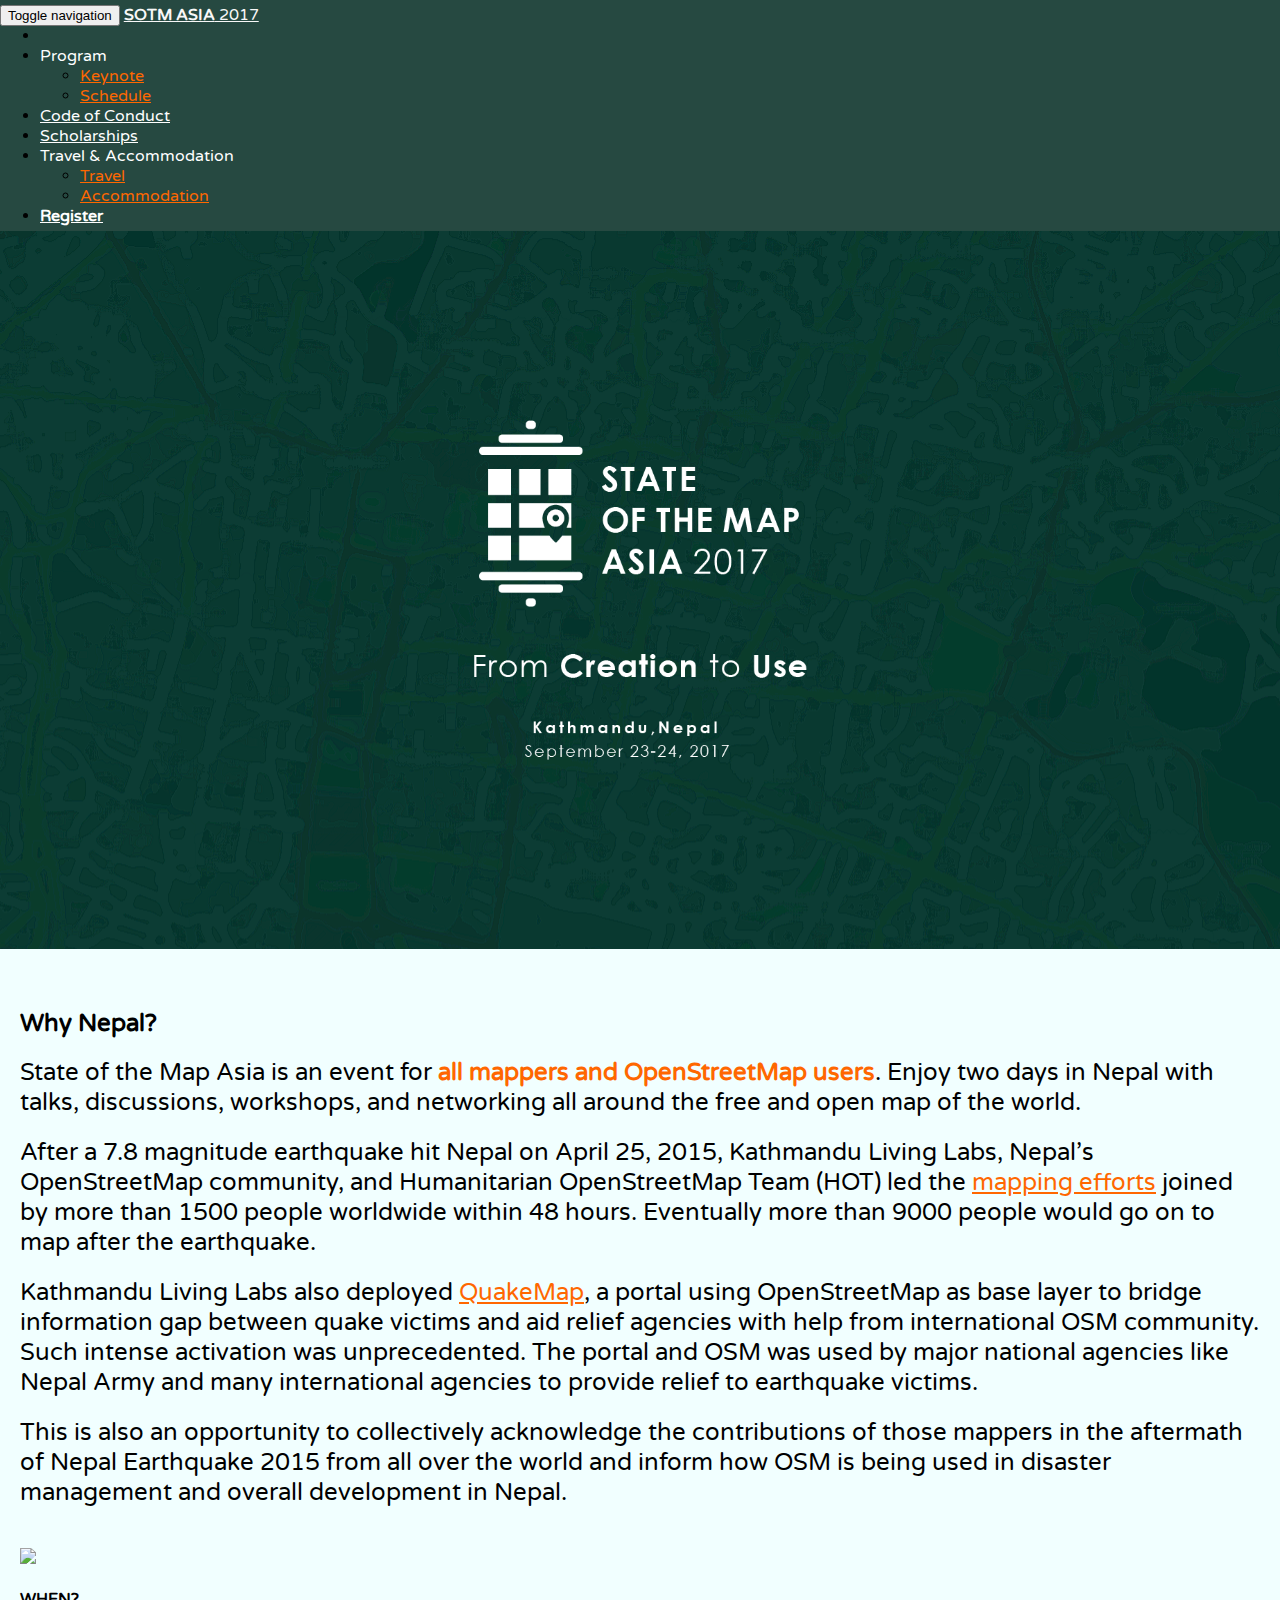
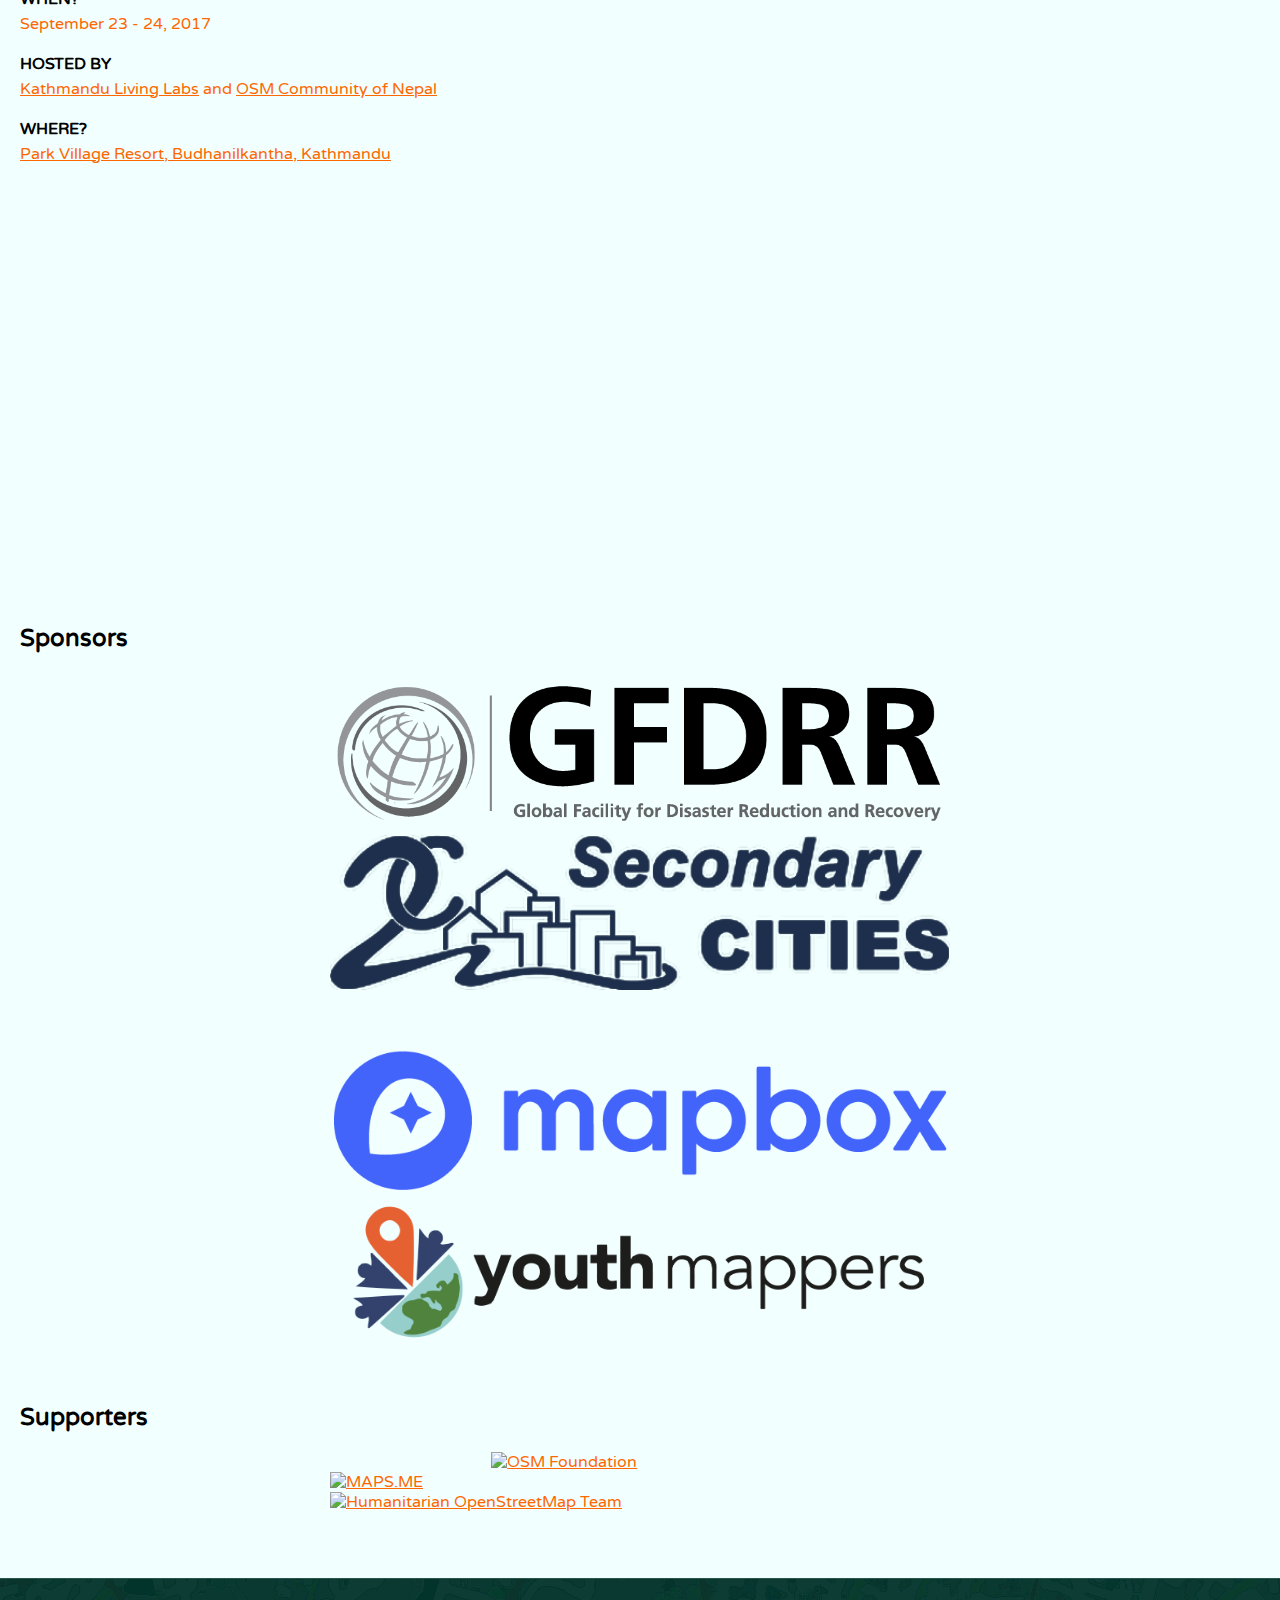
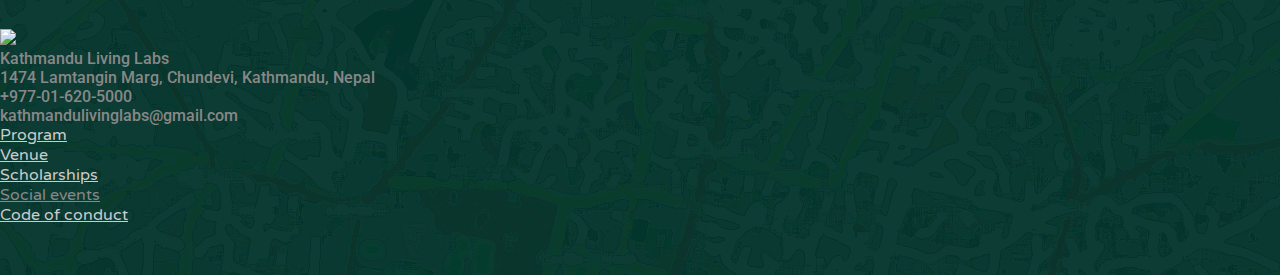
==== commit 134f2704: "separated travel page and accommodation page and added a dropdown in navbar in all pages" ====
--- a/index.html
+++ b/index.html
@@ -69,7 +69,13 @@
                         <a class="" href="scholarships.html">Scholarships</a>
                     </li>
 					<li>
-                        <a class="" href="trav.html">Travel & Accommodation</a>
+                        <a class=" dropdown-toggle" data-toggle="dropdown" aria-expanded="true">Travel & Accommodation
+                            <span class="caret"></span></a>
+                        <ul class="dropdown-menu">
+                            <!-- Add header here -->
+                            <li><a href="trav.html">Travel</a></li>
+                            <li><a href="accommodation.html">Accommodation</a></li>
+                        </ul>
                     </li>
                     <li>
                         <a class="" target="_blank" href="https://docs.google.com/forms/d/1roJ68lLXe9cMhIWoQ9PxKmyDRiJcTbOT08a8y0q3g6A/edit"><strong>Register</strong></a>
@@ -210,6 +216,15 @@
         <div class="container">
             <div class="row">
                 <div class="col-md-3">
+					<a disabled="disabled">
+						<img src="http://www.kathmandulivinglabs.org/uploads/settings/_0WFYZPnyR804GZVTY09qeKkvKvdizue.png"></img>
+						<p>
+						Kathmandu Living Labs <br />
+						1474 Lamtangin Marg, Chundevi, Kathmandu, Nepal <br />
+						+977-01-620-5000 <br />
+						kathmandulivinglabs@gmail.com
+						</p>
+					</a>
                 </div>
                 <div class="col-md-3">
                     <ul>
